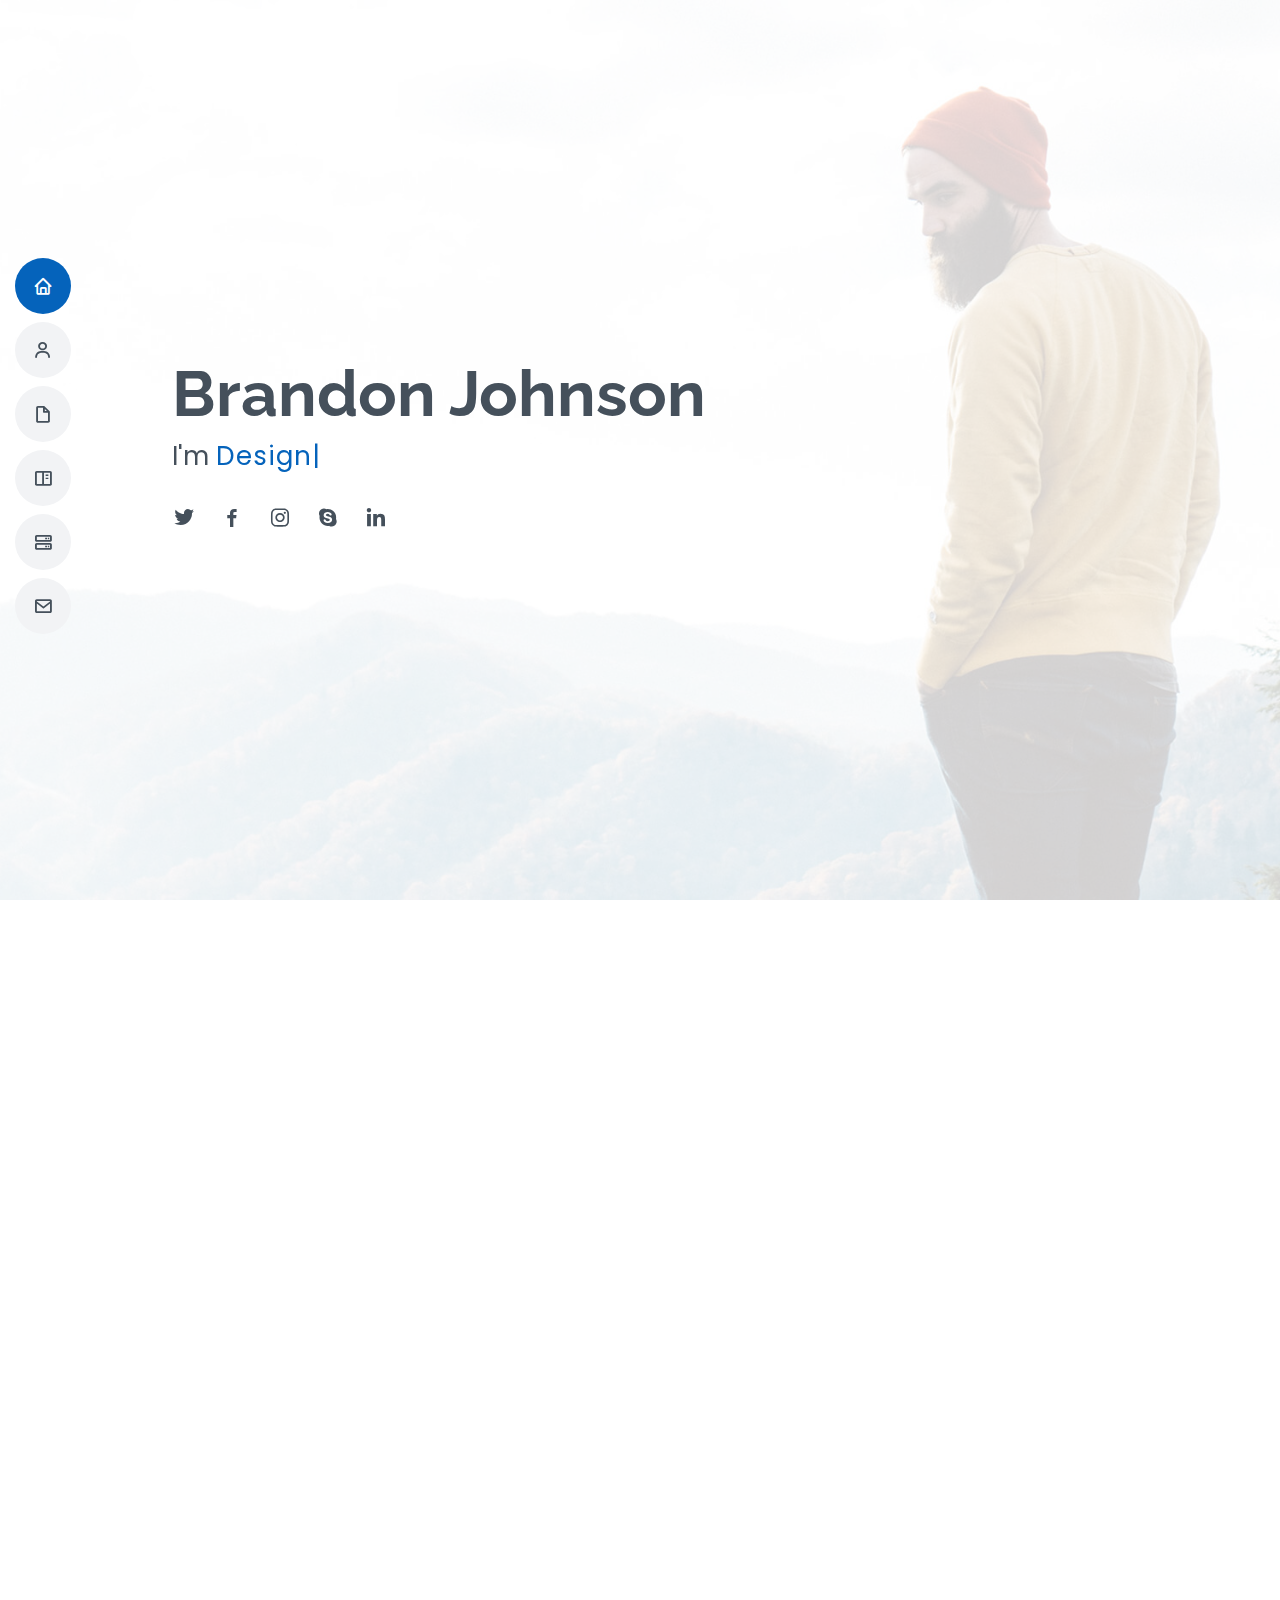
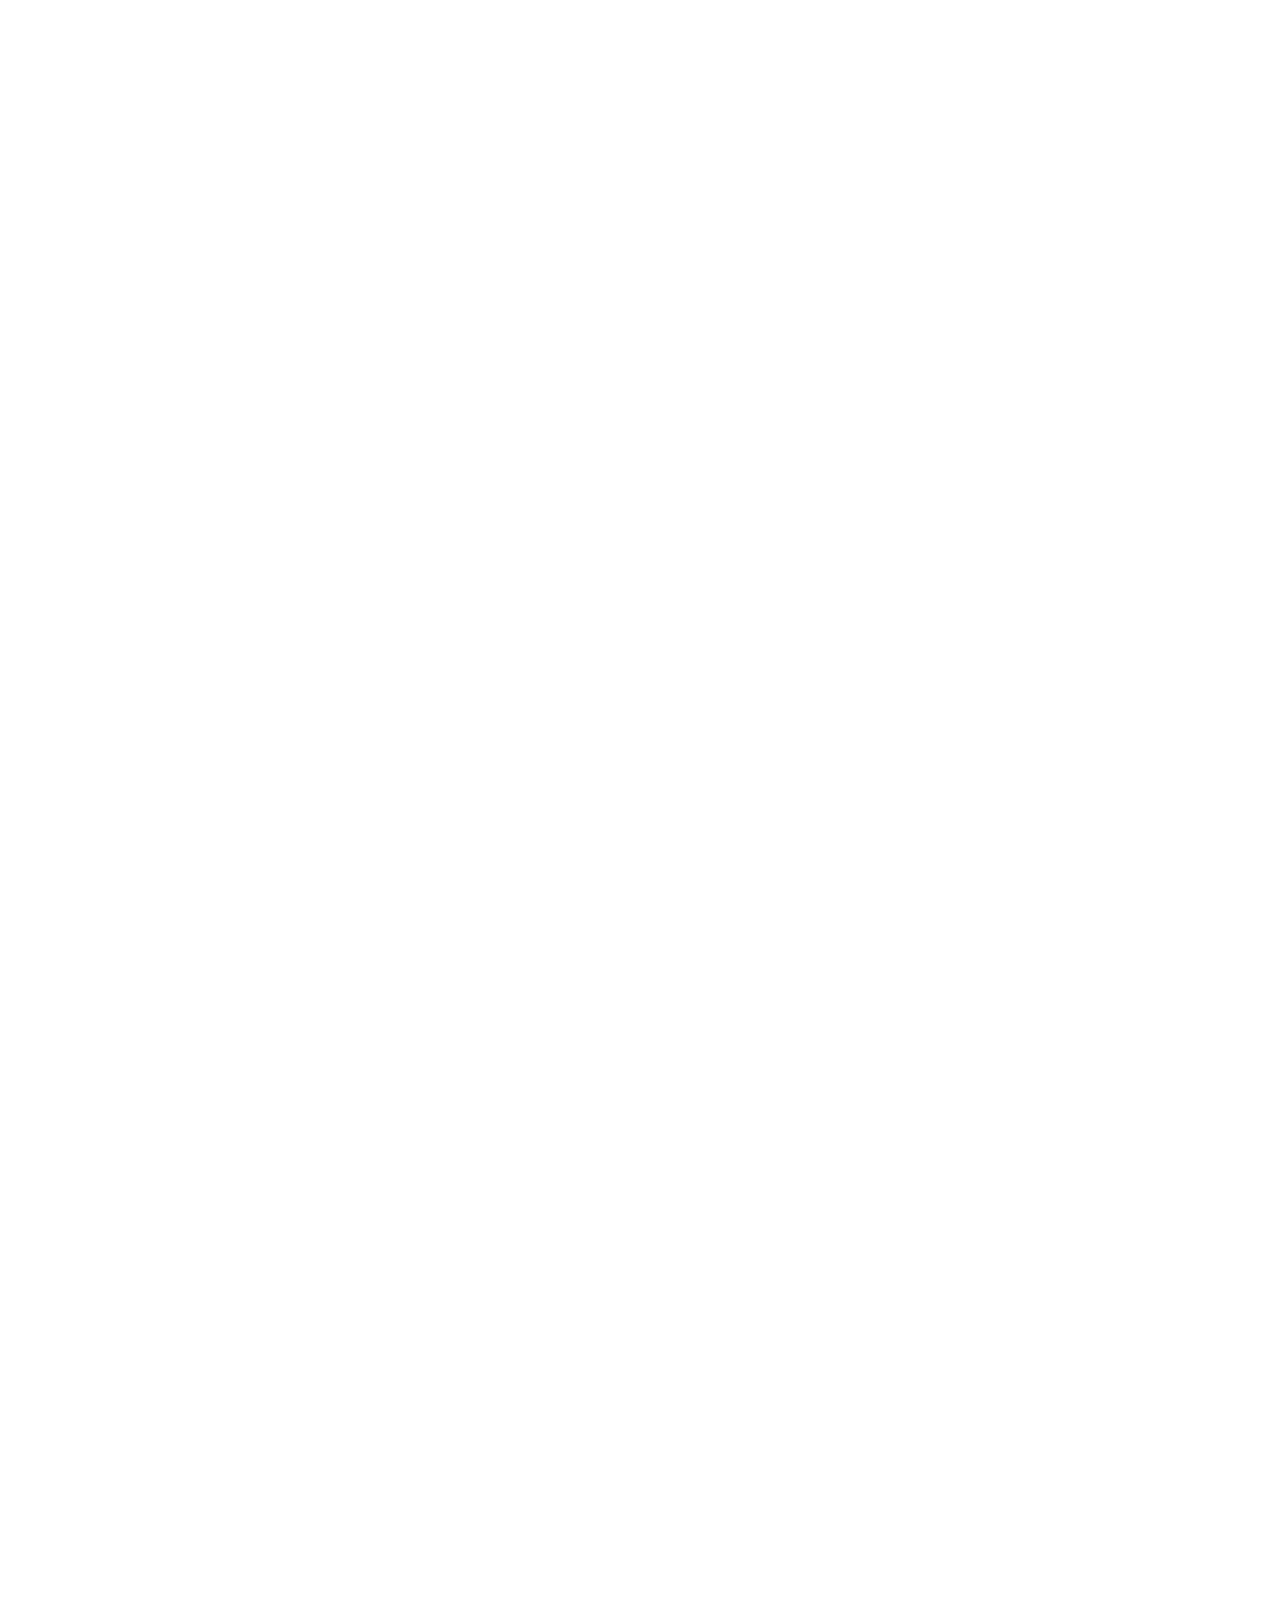
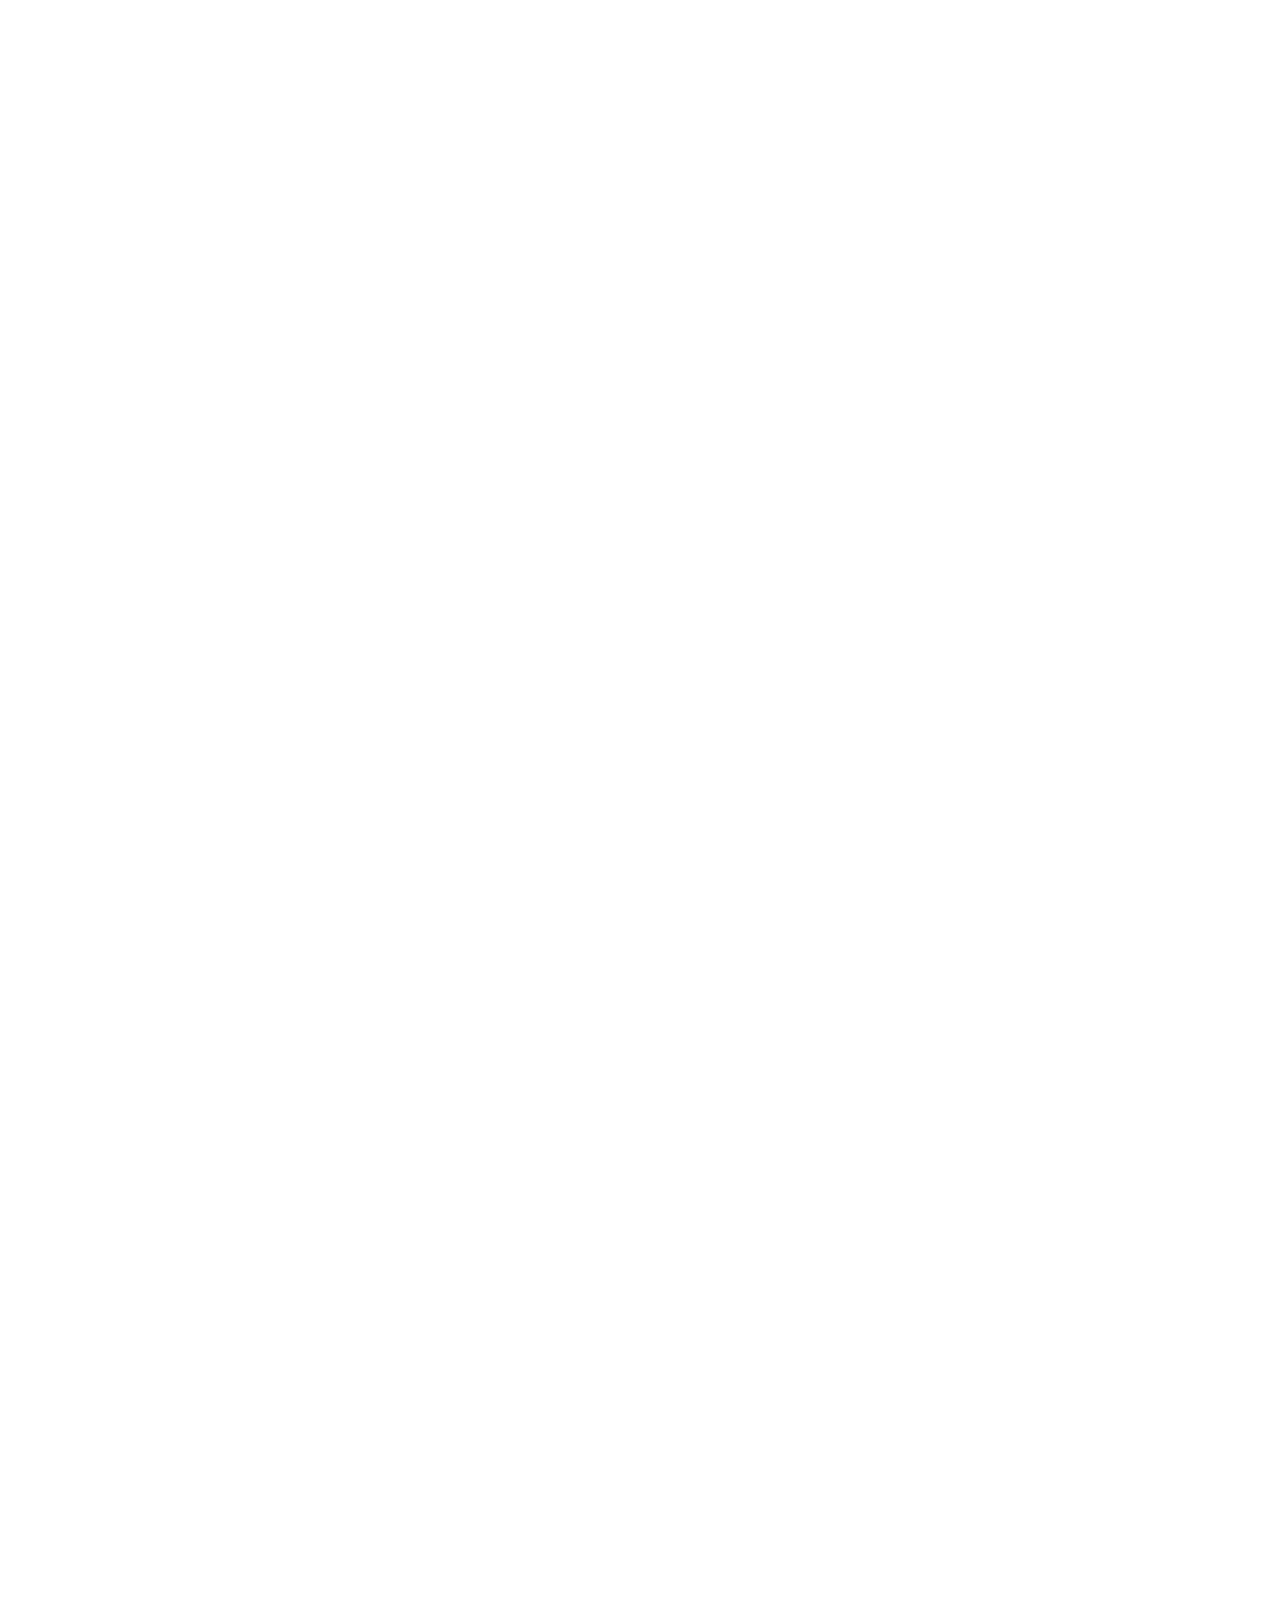
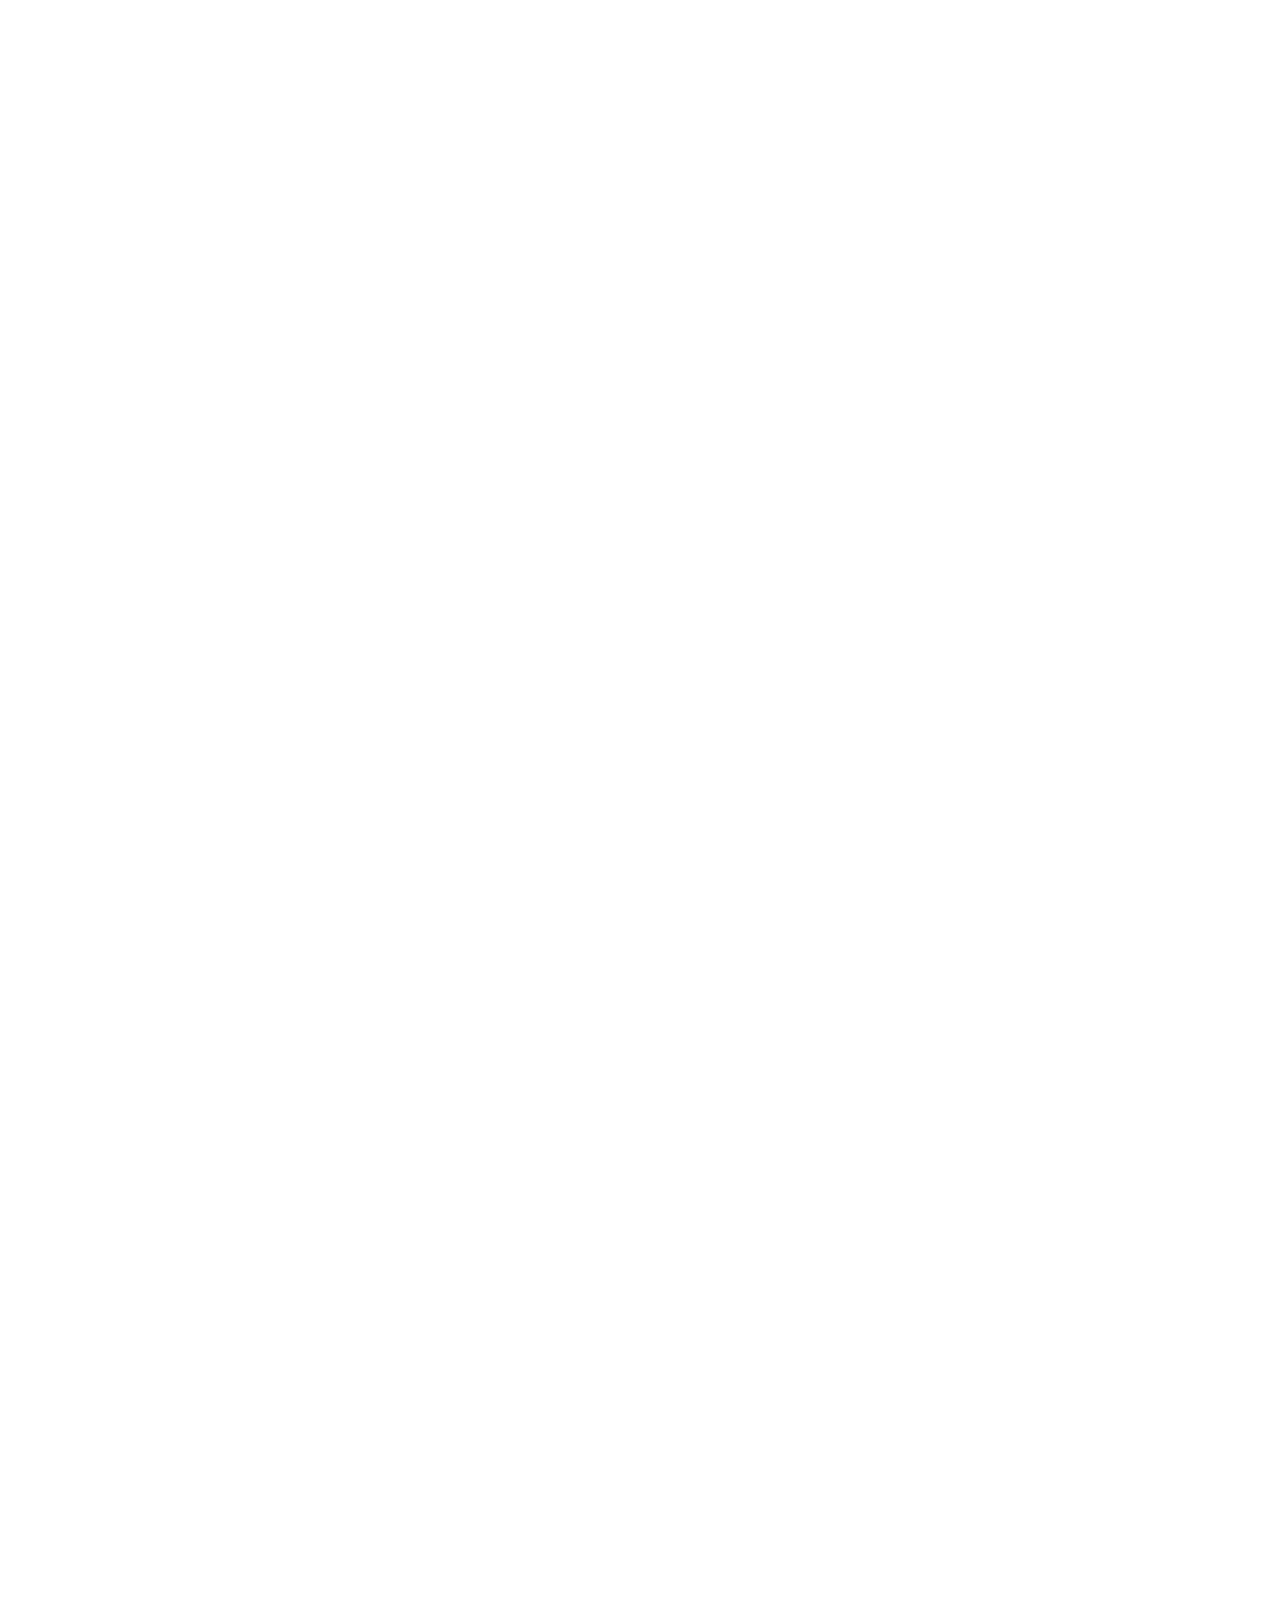
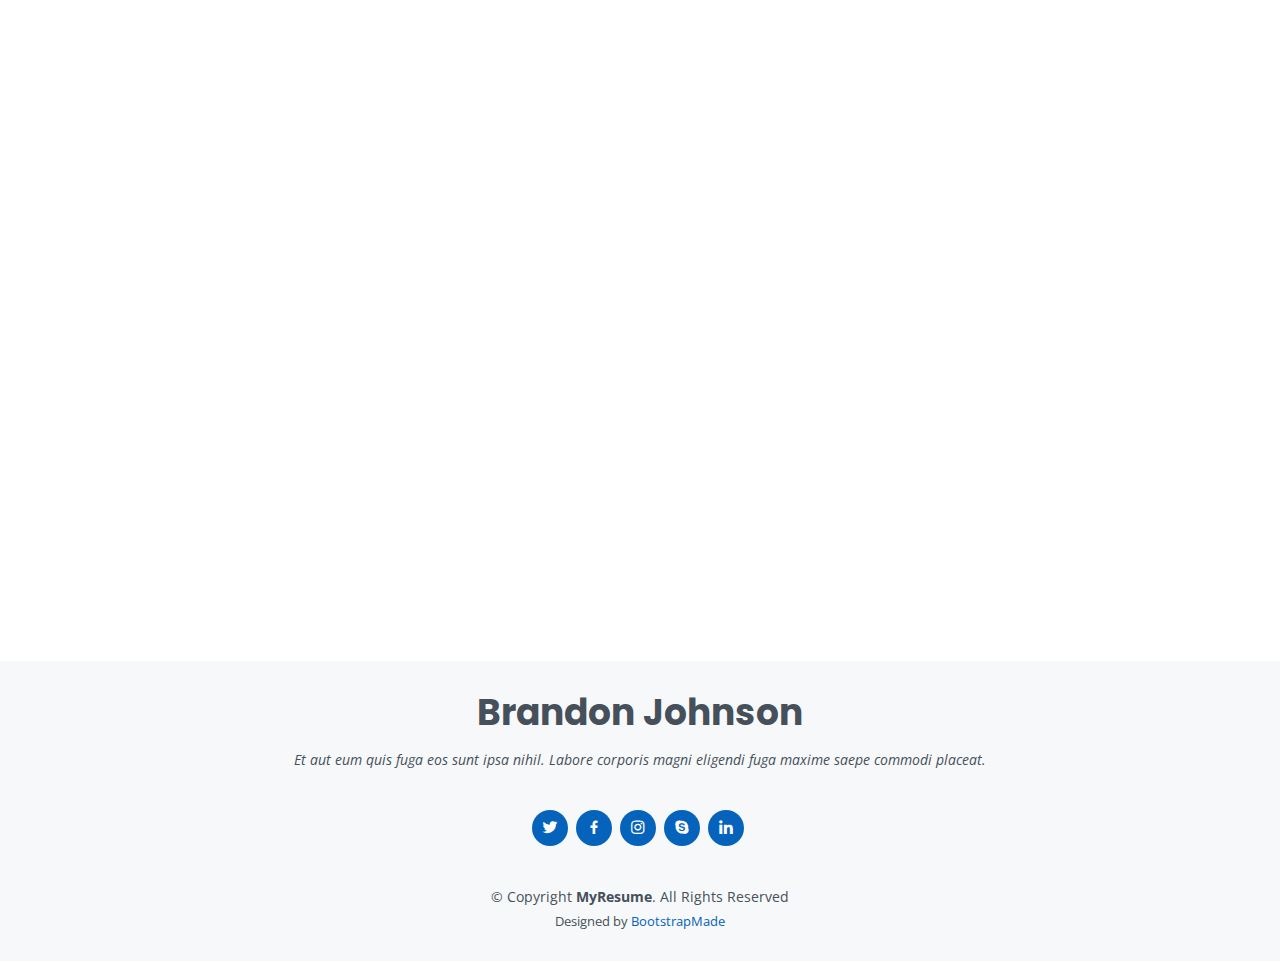
==== index.html @ 9c8c47b3 "plantilla de cotesma" ====
<!DOCTYPE html>
<html lang="en">

<head>
  <meta charset="utf-8">
  <meta content="width=device-width, initial-scale=1.0" name="viewport">

  <title>MyResume Bootstrap Template - Index</title>
  <meta content="" name="description">
  <meta content="" name="keywords">

  <!-- Favicons -->
  <link href="assets/img/favicon.png" rel="icon">
  <link href="assets/img/apple-touch-icon.png" rel="apple-touch-icon">

  <!-- Google Fonts -->
  <link href="https://fonts.googleapis.com/css?family=Open+Sans:300,300i,400,400i,600,600i,700,700i|Raleway:300,300i,400,400i,500,500i,600,600i,700,700i|Poppins:300,300i,400,400i,500,500i,600,600i,700,700i" rel="stylesheet">

  <!-- Vendor CSS Files -->
  <link href="assets/vendor/aos/aos.css" rel="stylesheet">
  <link href="assets/vendor/bootstrap/css/bootstrap.min.css" rel="stylesheet">
  <link href="assets/vendor/bootstrap-icons/bootstrap-icons.css" rel="stylesheet">
  <link href="assets/vendor/boxicons/css/boxicons.min.css" rel="stylesheet">
  <link href="assets/vendor/glightbox/css/glightbox.min.css" rel="stylesheet">
  <link href="assets/vendor/swiper/swiper-bundle.min.css" rel="stylesheet">

  <!-- Template Main CSS File -->
  <link href="assets/css/style.css" rel="stylesheet">

  <!-- =======================================================
  * Template Name: MyResume
  * Updated: Jan 09 2024 with Bootstrap v5.3.2
  * Template URL: https://bootstrapmade.com/free-html-bootstrap-template-my-resume/
  * Author: BootstrapMade.com
  * License: https://bootstrapmade.com/license/
  ======================================================== -->
</head>

<body>

  <!-- ======= Mobile nav toggle button ======= -->
  <!-- <button type="button" class="mobile-nav-toggle d-xl-none"><i class="bi bi-list mobile-nav-toggle"></i></button> -->
  <i class="bi bi-list mobile-nav-toggle d-lg-none"></i>
  <!-- ======= Header ======= -->
  <header id="header" class="d-flex flex-column justify-content-center">

    <nav id="navbar" class="navbar nav-menu">
      <ul>
        <li><a href="#hero" class="nav-link scrollto active"><i class="bx bx-home"></i> <span>Home</span></a></li>
        <li><a href="#about" class="nav-link scrollto"><i class="bx bx-user"></i> <span>About</span></a></li>
        <li><a href="#resume" class="nav-link scrollto"><i class="bx bx-file-blank"></i> <span>Resume</span></a></li>
        <li><a href="#portfolio" class="nav-link scrollto"><i class="bx bx-book-content"></i> <span>Portfolio</span></a></li>
        <li><a href="#services" class="nav-link scrollto"><i class="bx bx-server"></i> <span>Services</span></a></li>
        <li><a href="#contact" class="nav-link scrollto"><i class="bx bx-envelope"></i> <span>Contact</span></a></li>
      </ul>
    </nav><!-- .nav-menu -->

  </header><!-- End Header -->

  <!-- ======= Hero Section ======= -->
  <section id="hero" class="d-flex flex-column justify-content-center">
    <div class="container" data-aos="zoom-in" data-aos-delay="100">
      <h1>Brandon Johnson</h1>
      <p>I'm <span class="typed" data-typed-items="Designer, Developer, Freelancer, Photographer"></span></p>
      <div class="social-links">
        <a href="#" class="twitter"><i class="bx bxl-twitter"></i></a>
        <a href="#" class="facebook"><i class="bx bxl-facebook"></i></a>
        <a href="#" class="instagram"><i class="bx bxl-instagram"></i></a>
        <a href="#" class="google-plus"><i class="bx bxl-skype"></i></a>
        <a href="#" class="linkedin"><i class="bx bxl-linkedin"></i></a>
      </div>
    </div>
  </section><!-- End Hero -->

  <main id="main">

    <!-- ======= About Section ======= -->
    <section id="about" class="about">
      <div class="container" data-aos="fade-up">

        <div class="section-title">
          <h2>About</h2>
          <p>Magnam dolores commodi suscipit. Necessitatibus eius consequatur ex aliquid fuga eum quidem. Sit sint consectetur velit. Quisquam quos quisquam cupiditate. Et nemo qui impedit suscipit alias ea. Quia fugiat sit in iste officiis commodi quidem hic quas.</p>
        </div>

        <div class="row">
          <div class="col-lg-4">
            <img src="assets/img/profile-img.jpg" class="img-fluid" alt="">
          </div>
          <div class="col-lg-8 pt-4 pt-lg-0 content">
            <h3>UI/UX Designer &amp; Web Developer.</h3>
            <p class="fst-italic">
              Lorem ipsum dolor sit amet, consectetur adipiscing elit, sed do eiusmod tempor incididunt ut labore et dolore
              magna aliqua.
            </p>
            <div class="row">
              <div class="col-lg-6">
                <ul>
                  <li><i class="bi bi-chevron-right"></i> <strong>Birthday:</strong> <span>1 May 1995</span></li>
                  <li><i class="bi bi-chevron-right"></i> <strong>Website:</strong> <span>www.example.com</span></li>
                  <li><i class="bi bi-chevron-right"></i> <strong>Phone:</strong> <span>+123 456 7890</span></li>
                  <li><i class="bi bi-chevron-right"></i> <strong>City:</strong> <span>New York, USA</span></li>
                </ul>
              </div>
              <div class="col-lg-6">
                <ul>
                  <li><i class="bi bi-chevron-right"></i> <strong>Age:</strong> <span>30</span></li>
                  <li><i class="bi bi-chevron-right"></i> <strong>Degree:</strong> <span>Master</span></li>
                  <li><i class="bi bi-chevron-right"></i> <strong>PhEmailone:</strong> <span>email@example.com</span></li>
                  <li><i class="bi bi-chevron-right"></i> <strong>Freelance:</strong> <span>Available</span></li>
                </ul>
              </div>
            </div>
            <p>
              Officiis eligendi itaque labore et dolorum mollitia officiis optio vero. Quisquam sunt adipisci omnis et ut. Nulla accusantium dolor incidunt officia tempore. Et eius omnis.
              Cupiditate ut dicta maxime officiis quidem quia. Sed et consectetur qui quia repellendus itaque neque. Aliquid amet quidem ut quaerat cupiditate. Ab et eum qui repellendus omnis culpa magni laudantium dolores.
            </p>
          </div>
        </div>

      </div>
    </section><!-- End About Section -->

    <!-- ======= Facts Section ======= -->
    <section id="facts" class="facts">
      <div class="container" data-aos="fade-up">

        <div class="section-title">
          <h2>Facts</h2>
          <p>Magnam dolores commodi suscipit. Necessitatibus eius consequatur ex aliquid fuga eum quidem. Sit sint consectetur velit. Quisquam quos quisquam cupiditate. Et nemo qui impedit suscipit alias ea. Quia fugiat sit in iste officiis commodi quidem hic quas.</p>
        </div>

        <div class="row">

          <div class="col-lg-3 col-md-6">
            <div class="count-box">
              <i class="bi bi-emoji-smile"></i>
              <span data-purecounter-start="0" data-purecounter-end="232" data-purecounter-duration="1" class="purecounter"></span>
              <p>Happy Clients</p>
            </div>
          </div>

          <div class="col-lg-3 col-md-6 mt-5 mt-md-0">
            <div class="count-box">
              <i class="bi bi-journal-richtext"></i>
              <span data-purecounter-start="0" data-purecounter-end="521" data-purecounter-duration="1" class="purecounter"></span>
              <p>Projects</p>
            </div>
          </div>

          <div class="col-lg-3 col-md-6 mt-5 mt-lg-0">
            <div class="count-box">
              <i class="bi bi-headset"></i>
              <span data-purecounter-start="0" data-purecounter-end="1463" data-purecounter-duration="1" class="purecounter"></span>
              <p>Hours Of Support</p>
            </div>
          </div>

          <div class="col-lg-3 col-md-6 mt-5 mt-lg-0">
            <div class="count-box">
              <i class="bi bi-award"></i>
              <span data-purecounter-start="0" data-purecounter-end="25" data-purecounter-duration="1" class="purecounter"></span>
              <p>Awards</p>
            </div>
          </div>

        </div>

      </div>
    </section><!-- End Facts Section -->

    <!-- ======= Skills Section ======= -->
    <section id="skills" class="skills section-bg">
      <div class="container" data-aos="fade-up">

        <div class="section-title">
          <h2>Skills</h2>
          <p>Magnam dolores commodi suscipit. Necessitatibus eius consequatur ex aliquid fuga eum quidem. Sit sint consectetur velit. Quisquam quos quisquam cupiditate. Et nemo qui impedit suscipit alias ea. Quia fugiat sit in iste officiis commodi quidem hic quas.</p>
        </div>

        <div class="row skills-content">

          <div class="col-lg-6">

            <div class="progress">
              <span class="skill">HTML <i class="val">100%</i></span>
              <div class="progress-bar-wrap">
                <div class="progress-bar" role="progressbar" aria-valuenow="100" aria-valuemin="0" aria-valuemax="100"></div>
              </div>
            </div>

            <div class="progress">
              <span class="skill">CSS <i class="val">90%</i></span>
              <div class="progress-bar-wrap">
                <div class="progress-bar" role="progressbar" aria-valuenow="90" aria-valuemin="0" aria-valuemax="100"></div>
              </div>
            </div>

            <div class="progress">
              <span class="skill">JavaScript <i class="val">75%</i></span>
              <div class="progress-bar-wrap">
                <div class="progress-bar" role="progressbar" aria-valuenow="75" aria-valuemin="0" aria-valuemax="100"></div>
              </div>
            </div>

          </div>

          <div class="col-lg-6">

            <div class="progress">
              <span class="skill">PHP <i class="val">80%</i></span>
              <div class="progress-bar-wrap">
                <div class="progress-bar" role="progressbar" aria-valuenow="80" aria-valuemin="0" aria-valuemax="100"></div>
              </div>
            </div>

            <div class="progress">
              <span class="skill">WordPress/CMS <i class="val">90%</i></span>
              <div class="progress-bar-wrap">
                <div class="progress-bar" role="progressbar" aria-valuenow="90" aria-valuemin="0" aria-valuemax="100"></div>
              </div>
            </div>

            <div class="progress">
              <span class="skill">Photoshop <i class="val">55%</i></span>
              <div class="progress-bar-wrap">
                <div class="progress-bar" role="progressbar" aria-valuenow="55" aria-valuemin="0" aria-valuemax="100"></div>
              </div>
            </div>

          </div>

        </div>

      </div>
    </section><!-- End Skills Section -->

    <!-- ======= Resume Section ======= -->
    <section id="resume" class="resume">
      <div class="container" data-aos="fade-up">

        <div class="section-title">
          <h2>Resume</h2>
          <p>Magnam dolores commodi suscipit. Necessitatibus eius consequatur ex aliquid fuga eum quidem. Sit sint consectetur velit. Quisquam quos quisquam cupiditate. Et nemo qui impedit suscipit alias ea. Quia fugiat sit in iste officiis commodi quidem hic quas.</p>
        </div>

        <div class="row">
          <div class="col-lg-6">
            <h3 class="resume-title">Sumary</h3>
            <div class="resume-item pb-0">
              <h4>Brandon Johnson</h4>
              <p><em>Innovative and deadline-driven Graphic Designer with 3+ years of experience designing and developing user-centered digital/print marketing material from initial concept to final, polished deliverable.</em></p>
              <ul>
                <li>Portland par 127,Orlando, FL</li>
                <li>(123) 456-7891</li>
                <li>alice.barkley@example.com</li>
              </ul>
            </div>

            <h3 class="resume-title">Education</h3>
            <div class="resume-item">
              <h4>Master of Fine Arts &amp; Graphic Design</h4>
              <h5>2015 - 2016</h5>
              <p><em>Rochester Institute of Technology, Rochester, NY</em></p>
              <p>Qui deserunt veniam. Et sed aliquam labore tempore sed quisquam iusto autem sit. Ea vero voluptatum qui ut dignissimos deleniti nerada porti sand markend</p>
            </div>
            <div class="resume-item">
              <h4>Bachelor of Fine Arts &amp; Graphic Design</h4>
              <h5>2010 - 2014</h5>
              <p><em>Rochester Institute of Technology, Rochester, NY</em></p>
              <p>Quia nobis sequi est occaecati aut. Repudiandae et iusto quae reiciendis et quis Eius vel ratione eius unde vitae rerum voluptates asperiores voluptatem Earum molestiae consequatur neque etlon sader mart dila</p>
            </div>
          </div>
          <div class="col-lg-6">
            <h3 class="resume-title">Professional Experience</h3>
            <div class="resume-item">
              <h4>Senior graphic design specialist</h4>
              <h5>2019 - Present</h5>
              <p><em>Experion, New York, NY </em></p>
              <ul>
                <li>Lead in the design, development, and implementation of the graphic, layout, and production communication materials</li>
                <li>Delegate tasks to the 7 members of the design team and provide counsel on all aspects of the project. </li>
                <li>Supervise the assessment of all graphic materials in order to ensure quality and accuracy of the design</li>
                <li>Oversee the efficient use of production project budgets ranging from $2,000 - $25,000</li>
              </ul>
            </div>
            <div class="resume-item">
              <h4>Graphic design specialist</h4>
              <h5>2017 - 2018</h5>
              <p><em>Stepping Stone Advertising, New York, NY</em></p>
              <ul>
                <li>Developed numerous marketing programs (logos, brochures,infographics, presentations, and advertisements).</li>
                <li>Managed up to 5 projects or tasks at a given time while under pressure</li>
                <li>Recommended and consulted with clients on the most appropriate graphic design</li>
                <li>Created 4+ design presentations and proposals a month for clients and account managers</li>
              </ul>
            </div>
          </div>
        </div>

      </div>
    </section><!-- End Resume Section -->

    <!-- ======= Portfolio Section ======= -->
    <section id="portfolio" class="portfolio section-bg">
      <div class="container" data-aos="fade-up">

        <div class="section-title">
          <h2>Portfolio</h2>
          <p>Magnam dolores commodi suscipit. Necessitatibus eius consequatur ex aliquid fuga eum quidem. Sit sint consectetur velit. Quisquam quos quisquam cupiditate. Et nemo qui impedit suscipit alias ea. Quia fugiat sit in iste officiis commodi quidem hic quas.</p>
        </div>

        <div class="row">
          <div class="col-lg-12 d-flex justify-content-center" data-aos="fade-up" data-aos-delay="100">
            <ul id="portfolio-flters">
              <li data-filter="*" class="filter-active">All</li>
              <li data-filter=".filter-app">App</li>
              <li data-filter=".filter-card">Card</li>
              <li data-filter=".filter-web">Web</li>
            </ul>
          </div>
        </div>

        <div class="row portfolio-container" data-aos="fade-up" data-aos-delay="200">

          <div class="col-lg-4 col-md-6 portfolio-item filter-app">
            <div class="portfolio-wrap">
              <img src="assets/img/portfolio/portfolio-1.jpg" class="img-fluid" alt="">
              <div class="portfolio-info">
                <h4>App 1</h4>
                <p>App</p>
                <div class="portfolio-links">
                  <a href="assets/img/portfolio/portfolio-1.jpg" data-gallery="portfolioGallery" class="portfolio-lightbox" title="App 1"><i class="bx bx-plus"></i></a>
                  <a href="portfolio-details.html" class="portfolio-details-lightbox" data-glightbox="type: external" title="Portfolio Details"><i class="bx bx-link"></i></a>
                </div>
              </div>
            </div>
          </div>

          <div class="col-lg-4 col-md-6 portfolio-item filter-web">
            <div class="portfolio-wrap">
              <img src="assets/img/portfolio/portfolio-2.jpg" class="img-fluid" alt="">
              <div class="portfolio-info">
                <h4>Web 3</h4>
                <p>Web</p>
                <div class="portfolio-links">
                  <a href="assets/img/portfolio/portfolio-2.jpg" data-gallery="portfolioGallery" class="portfolio-lightbox" title="Web 3"><i class="bx bx-plus"></i></a>
                  <a href="portfolio-details.html" class="portfolio-details-lightbox" data-glightbox="type: external" title="Portfolio Details"><i class="bx bx-link"></i></a>
                </div>
              </div>
            </div>
          </div>

          <div class="col-lg-4 col-md-6 portfolio-item filter-app">
            <div class="portfolio-wrap">
              <img src="assets/img/portfolio/portfolio-3.jpg" class="img-fluid" alt="">
              <div class="portfolio-info">
                <h4>App 2</h4>
                <p>App</p>
                <div class="portfolio-links">
                  <a href="assets/img/portfolio/portfolio-3.jpg" data-gallery="portfolioGallery" class="portfolio-lightbox" title="App 2"><i class="bx bx-plus"></i></a>
                  <a href="portfolio-details.html" class="portfolio-details-lightbox" data-glightbox="type: external" title="Portfolio Details"><i class="bx bx-link"></i></a>
                </div>
              </div>
            </div>
          </div>

          <div class="col-lg-4 col-md-6 portfolio-item filter-card">
            <div class="portfolio-wrap">
              <img src="assets/img/portfolio/portfolio-4.jpg" class="img-fluid" alt="">
              <div class="portfolio-info">
                <h4>Card 2</h4>
                <p>Card</p>
                <div class="portfolio-links">
                  <a href="assets/img/portfolio/portfolio-4.jpg" data-gallery="portfolioGallery" class="portfolio-lightbox" title="Card 2"><i class="bx bx-plus"></i></a>
                  <a href="portfolio-details.html" class="portfolio-details-lightbox" data-glightbox="type: external" title="Portfolio Details"><i class="bx bx-link"></i></a>
                </div>
              </div>
            </div>
          </div>

          <div class="col-lg-4 col-md-6 portfolio-item filter-web">
            <div class="portfolio-wrap">
              <img src="assets/img/portfolio/portfolio-5.jpg" class="img-fluid" alt="">
              <div class="portfolio-info">
                <h4>Web 2</h4>
                <p>Web</p>
                <div class="portfolio-links">
                  <a href="assets/img/portfolio/portfolio-5.jpg" data-gallery="portfolioGallery" class="portfolio-lightbox" title="Web 2"><i class="bx bx-plus"></i></a>
                  <a href="portfolio-details.html" class="portfolio-details-lightbox" data-glightbox="type: external" title="Portfolio Details"><i class="bx bx-link"></i></a>
                </div>
              </div>
            </div>
          </div>

          <div class="col-lg-4 col-md-6 portfolio-item filter-app">
            <div class="portfolio-wrap">
              <img src="assets/img/portfolio/portfolio-6.jpg" class="img-fluid" alt="">
              <div class="portfolio-info">
                <h4>App 3</h4>
                <p>App</p>
                <div class="portfolio-links">
                  <a href="assets/img/portfolio/portfolio-6.jpg" data-gallery="portfolioGallery" class="portfolio-lightbox" title="App 3"><i class="bx bx-plus"></i></a>
                  <a href="portfolio-details.html" class="portfolio-details-lightbox" data-glightbox="type: external" title="Portfolio Details"><i class="bx bx-link"></i></a>
                </div>
              </div>
            </div>
          </div>

          <div class="col-lg-4 col-md-6 portfolio-item filter-card">
            <div class="portfolio-wrap">
              <img src="assets/img/portfolio/portfolio-7.jpg" class="img-fluid" alt="">
              <div class="portfolio-info">
                <h4>Card 1</h4>
                <p>Card</p>
                <div class="portfolio-links">
                  <a href="assets/img/portfolio/portfolio-7.jpg" data-gallery="portfolioGallery" class="portfolio-lightbox" title="Card 1"><i class="bx bx-plus"></i></a>
                  <a href="portfolio-details.html" class="portfolio-details-lightbox" data-glightbox="type: external" title="Portfolio Details"><i class="bx bx-link"></i></a>
                </div>
              </div>
            </div>
          </div>

          <div class="col-lg-4 col-md-6 portfolio-item filter-card">
            <div class="portfolio-wrap">
              <img src="assets/img/portfolio/portfolio-8.jpg" class="img-fluid" alt="">
              <div class="portfolio-info">
                <h4>Card 3</h4>
                <p>Card</p>
                <div class="portfolio-links">
                  <a href="assets/img/portfolio/portfolio-8.jpg" data-gallery="portfolioGallery" class="portfolio-lightbox" title="Card 3"><i class="bx bx-plus"></i></a>
                  <a href="portfolio-details.html" class="portfolio-details-lightbox" data-glightbox="type: external" title="Portfolio Details"><i class="bx bx-link"></i></a>
                </div>
              </div>
            </div>
          </div>

          <div class="col-lg-4 col-md-6 portfolio-item filter-web">
            <div class="portfolio-wrap">
              <img src="assets/img/portfolio/portfolio-9.jpg" class="img-fluid" alt="">
              <div class="portfolio-info">
                <h4>Web 3</h4>
                <p>Web</p>
                <div class="portfolio-links">
                  <a href="assets/img/portfolio/portfolio-9.jpg" data-gallery="portfolioGallery" class="portfolio-lightbox" title="Web 3"><i class="bx bx-plus"></i></a>
                  <a href="portfolio-details.html" class="portfolio-details-lightbox" data-glightbox="type: external" title="Portfolio Details"><i class="bx bx-link"></i></a>
                </div>
              </div>
            </div>
          </div>

        </div>

      </div>
    </section><!-- End Portfolio Section -->

    <!-- ======= Services Section ======= -->
    <section id="services" class="services">
      <div class="container" data-aos="fade-up">

        <div class="section-title">
          <h2>Services</h2>
          <p>Magnam dolores commodi suscipit. Necessitatibus eius consequatur ex aliquid fuga eum quidem. Sit sint consectetur velit. Quisquam quos quisquam cupiditate. Et nemo qui impedit suscipit alias ea. Quia fugiat sit in iste officiis commodi quidem hic quas.</p>
        </div>

        <div class="row">

          <div class="col-lg-4 col-md-6 d-flex align-items-stretch" data-aos="zoom-in" data-aos-delay="100">
            <div class="icon-box iconbox-blue">
              <div class="icon">
                <svg width="100" height="100" viewBox="0 0 600 600" xmlns="http://www.w3.org/2000/svg">
                  <path stroke="none" stroke-width="0" fill="#f5f5f5" d="M300,521.0016835830174C376.1290562159157,517.8887921683347,466.0731472004068,529.7835943286574,510.70327084640275,468.03025145048787C554.3714126377745,407.6079735673963,508.03601936045806,328.9844924480964,491.2728898941984,256.3432110539036C474.5976632858925,184.082847569629,479.9380746630129,96.60480741107993,416.23090153303,58.64404602377083C348.86323505073057,18.502131276798302,261.93793281208167,40.57373210992963,193.5410806939664,78.93577620505333C130.42746243093433,114.334589627462,98.30271207620316,179.96522072025542,76.75703585869454,249.04625023123273C51.97151888228291,328.5150500222984,13.704378332031375,421.85034740162234,66.52175969318436,486.19268352777647C119.04800174914682,550.1803526380478,217.28368757567262,524.383925680826,300,521.0016835830174"></path>
                </svg>
                <i class="bx bxl-dribbble"></i>
              </div>
              <h4><a href="">Lorem Ipsum</a></h4>
              <p>Voluptatum deleniti atque corrupti quos dolores et quas molestias excepturi</p>
            </div>
          </div>

          <div class="col-lg-4 col-md-6 d-flex align-items-stretch mt-4 mt-md-0" data-aos="zoom-in" data-aos-delay="200">
            <div class="icon-box iconbox-orange ">
              <div class="icon">
                <svg width="100" height="100" viewBox="0 0 600 600" xmlns="http://www.w3.org/2000/svg">
                  <path stroke="none" stroke-width="0" fill="#f5f5f5" d="M300,582.0697525312426C382.5290701553225,586.8405444964366,449.9789794690241,525.3245884688669,502.5850820975895,461.55621195738473C556.606425686781,396.0723002908107,615.8543463187945,314.28637112970534,586.6730223649479,234.56875336149918C558.9533121215079,158.8439757836574,454.9685369536778,164.00468322053177,381.49747125262974,130.76875717737553C312.15926192815925,99.40240125094834,248.97055460311594,18.661163978235184,179.8680185752513,50.54337015887873C110.5421016452524,82.52863877960104,119.82277516462835,180.83849132639028,109.12597500060166,256.43424936330496C100.08760227029461,320.3096726198365,92.17705696193138,384.0621239912766,124.79988738764834,439.7174275375508C164.83382741302287,508.01625554203684,220.96474134820875,577.5009287672846,300,582.0697525312426"></path>
                </svg>
                <i class="bx bx-file"></i>
              </div>
              <h4><a href="">Sed Perspiciatis</a></h4>
              <p>Duis aute irure dolor in reprehenderit in voluptate velit esse cillum dolore</p>
            </div>
          </div>

          <div class="col-lg-4 col-md-6 d-flex align-items-stretch mt-4 mt-lg-0" data-aos="zoom-in" data-aos-delay="300">
            <div class="icon-box iconbox-pink">
              <div class="icon">
                <svg width="100" height="100" viewBox="0 0 600 600" xmlns="http://www.w3.org/2000/svg">
                  <path stroke="none" stroke-width="0" fill="#f5f5f5" d="M300,541.5067337569781C382.14930387511276,545.0595476570109,479.8736841581634,548.3450877840088,526.4010558755058,480.5488172755941C571.5218469581645,414.80211281144784,517.5187510058486,332.0715597781072,496.52539010469104,255.14436215662573C477.37192572678356,184.95920475031193,473.57363656557914,105.61284051026155,413.0603344069578,65.22779650032875C343.27470386102294,18.654635553484475,251.2091493199835,5.337323636656869,175.0934190732945,40.62881213300186C97.87086631185822,76.43348514350839,51.98124368387456,156.15599469081315,36.44837278890362,239.84606092416172C21.716077023791087,319.22268207091537,43.775223500013084,401.1760424656574,96.891909868211,461.97329694683043C147.22146801428983,519.5804099606455,223.5754009179313,538.201503339737,300,541.5067337569781"></path>
                </svg>
                <i class="bx bx-tachometer"></i>
              </div>
              <h4><a href="">Magni Dolores</a></h4>
              <p>Excepteur sint occaecat cupidatat non proident, sunt in culpa qui officia</p>
            </div>
          </div>

          <div class="col-lg-4 col-md-6 d-flex align-items-stretch mt-4" data-aos="zoom-in" data-aos-delay="100">
            <div class="icon-box iconbox-yellow">
              <div class="icon">
                <svg width="100" height="100" viewBox="0 0 600 600" xmlns="http://www.w3.org/2000/svg">
                  <path stroke="none" stroke-width="0" fill="#f5f5f5" d="M300,503.46388370962813C374.79870501325706,506.71871716319447,464.8034551963731,527.1746412648533,510.4981551193396,467.86667711651364C555.9287308511215,408.9015244558933,512.6030010748507,327.5744911775523,490.211057578863,256.5855673507754C471.097692560561,195.9906835881958,447.69079081568157,138.11976852964426,395.19560036434837,102.3242989838813C329.3053358748298,57.3949838291264,248.02791733380457,8.279543830951368,175.87071277845988,42.242879143198664C103.41431057327972,76.34704239035025,93.79494320519305,170.9812938413882,81.28167332365135,250.07896920659033C70.17666984294237,320.27484674793965,64.84698225790005,396.69656628748305,111.28512138212992,450.4950937839243C156.20124167950087,502.5303643271138,231.32542653798444,500.4755392045468,300,503.46388370962813"></path>
                </svg>
                <i class="bx bx-layer"></i>
              </div>
              <h4><a href="">Nemo Enim</a></h4>
              <p>At vero eos et accusamus et iusto odio dignissimos ducimus qui blanditiis</p>
            </div>
          </div>

          <div class="col-lg-4 col-md-6 d-flex align-items-stretch mt-4" data-aos="zoom-in" data-aos-delay="200">
            <div class="icon-box iconbox-red">
              <div class="icon">
                <svg width="100" height="100" viewBox="0 0 600 600" xmlns="http://www.w3.org/2000/svg">
                  <path stroke="none" stroke-width="0" fill="#f5f5f5" d="M300,532.3542879108572C369.38199826031484,532.3153073249985,429.10787420159085,491.63046689027357,474.5244479745417,439.17860296908856C522.8885846962883,383.3225815378663,569.1668002868075,314.3205725914397,550.7432151929288,242.7694973846089C532.6665558377875,172.5657663291529,456.2379748765914,142.6223662098291,390.3689995646985,112.34683881706744C326.66090330228417,83.06452184765237,258.84405631176094,53.51806209861945,193.32584062364296,78.48882559362697C121.61183558270385,105.82097193414197,62.805066853699245,167.19869350419734,48.57481801355237,242.6138429142374C34.843463184063346,315.3850353017275,76.69343916112496,383.4422959591041,125.22947124332185,439.3748458443577C170.7312796277747,491.8107796887764,230.57421082200815,532.3932930995766,300,532.3542879108572"></path>
                </svg>
                <i class="bx bx-slideshow"></i>
              </div>
              <h4><a href="">Dele Cardo</a></h4>
              <p>Quis consequatur saepe eligendi voluptatem consequatur dolor consequuntur</p>
            </div>
          </div>

          <div class="col-lg-4 col-md-6 d-flex align-items-stretch mt-4" data-aos="zoom-in" data-aos-delay="300">
            <div class="icon-box iconbox-teal">
              <div class="icon">
                <svg width="100" height="100" viewBox="0 0 600 600" xmlns="http://www.w3.org/2000/svg">
                  <path stroke="none" stroke-width="0" fill="#f5f5f5" d="M300,566.797414625762C385.7384707136149,576.1784315230908,478.7894351017131,552.8928747891023,531.9192734346935,484.94944893311C584.6109503024035,417.5663521118492,582.489472248146,322.67544863468447,553.9536738515405,242.03673114598146C529.1557734026468,171.96086150256528,465.24506316201064,127.66468636344209,395.9583748389544,100.7403814666027C334.2173773831606,76.7482773500951,269.4350130405921,84.62216499799875,207.1952322260088,107.2889140133804C132.92018162631612,134.33871894543012,41.79353780512637,160.00259165414826,22.644507872594943,236.69541883565114C3.319112789854554,314.0945973066697,72.72355303640163,379.243833228382,124.04198916343866,440.3218312028393C172.9286146004772,498.5055451809895,224.45579914871206,558.5317968840102,300,566.797414625762"></path>
                </svg>
                <i class="bx bx-arch"></i>
              </div>
              <h4><a href="">Divera Don</a></h4>
              <p>Modi nostrum vel laborum. Porro fugit error sit minus sapiente sit aspernatur</p>
            </div>
          </div>

        </div>

      </div>
    </section><!-- End Services Section -->

    <!-- ======= Testimonials Section ======= -->
    <section id="testimonials" class="testimonials section-bg">
      <div class="container" data-aos="fade-up">

        <div class="section-title">
          <h2>Testimonials</h2>
        </div>

        <div class="testimonials-slider swiper" data-aos="fade-up" data-aos-delay="100">
          <div class="swiper-wrapper">

            <div class="swiper-slide">
              <div class="testimonial-item">
                <img src="assets/img/testimonials/testimonials-1.jpg" class="testimonial-img" alt="">
                <h3>Saul Goodman</h3>
                <h4>Ceo &amp; Founder</h4>
                <p>
                  <i class="bx bxs-quote-alt-left quote-icon-left"></i>
                  Proin iaculis purus consequat sem cure digni ssim donec porttitora entum suscipit rhoncus. Accusantium quam, ultricies eget id, aliquam eget nibh et. Maecen aliquam, risus at semper.
                  <i class="bx bxs-quote-alt-right quote-icon-right"></i>
                </p>
              </div>
            </div><!-- End testimonial item -->

            <div class="swiper-slide">
              <div class="testimonial-item">
                <img src="assets/img/testimonials/testimonials-2.jpg" class="testimonial-img" alt="">
                <h3>Sara Wilsson</h3>
                <h4>Designer</h4>
                <p>
                  <i class="bx bxs-quote-alt-left quote-icon-left"></i>
                  Export tempor illum tamen malis malis eram quae irure esse labore quem cillum quid cillum eram malis quorum velit fore eram velit sunt aliqua noster fugiat irure amet legam anim culpa.
                  <i class="bx bxs-quote-alt-right quote-icon-right"></i>
                </p>
              </div>
            </div><!-- End testimonial item -->

            <div class="swiper-slide">
              <div class="testimonial-item">
                <img src="assets/img/testimonials/testimonials-3.jpg" class="testimonial-img" alt="">
                <h3>Jena Karlis</h3>
                <h4>Store Owner</h4>
                <p>
                  <i class="bx bxs-quote-alt-left quote-icon-left"></i>
                  Enim nisi quem export duis labore cillum quae magna enim sint quorum nulla quem veniam duis minim tempor labore quem eram duis noster aute amet eram fore quis sint minim.
                  <i class="bx bxs-quote-alt-right quote-icon-right"></i>
                </p>
              </div>
            </div><!-- End testimonial item -->

            <div class="swiper-slide">
              <div class="testimonial-item">
                <img src="assets/img/testimonials/testimonials-4.jpg" class="testimonial-img" alt="">
                <h3>Matt Brandon</h3>
                <h4>Freelancer</h4>
                <p>
                  <i class="bx bxs-quote-alt-left quote-icon-left"></i>
                  Fugiat enim eram quae cillum dolore dolor amet nulla culpa multos export minim fugiat minim velit minim dolor enim duis veniam ipsum anim magna sunt elit fore quem dolore labore illum veniam.
                  <i class="bx bxs-quote-alt-right quote-icon-right"></i>
                </p>
              </div>
            </div><!-- End testimonial item -->

            <div class="swiper-slide">
              <div class="testimonial-item">
                <img src="assets/img/testimonials/testimonials-5.jpg" class="testimonial-img" alt="">
                <h3>John Larson</h3>
                <h4>Entrepreneur</h4>
                <p>
                  <i class="bx bxs-quote-alt-left quote-icon-left"></i>
                  Quis quorum aliqua sint quem legam fore sunt eram irure aliqua veniam tempor noster veniam enim culpa labore duis sunt culpa nulla illum cillum fugiat legam esse veniam culpa fore nisi cillum quid.
                  <i class="bx bxs-quote-alt-right quote-icon-right"></i>
                </p>
              </div>
            </div><!-- End testimonial item -->

          </div>
          <div class="swiper-pagination"></div>
        </div>

      </div>
    </section><!-- End Testimonials Section -->

    <!-- ======= Contact Section ======= -->
    <section id="contact" class="contact">
      <div class="container" data-aos="fade-up">

        <div class="section-title">
          <h2>Contact</h2>
        </div>

        <div class="row mt-1">

          <div class="col-lg-4">
            <div class="info">
              <div class="address">
                <i class="bi bi-geo-alt"></i>
                <h4>Location:</h4>
                <p>A108 Adam Street, New York, NY 535022</p>
              </div>

              <div class="email">
                <i class="bi bi-envelope"></i>
                <h4>Email:</h4>
                <p>info@example.com</p>
              </div>

              <div class="phone">
                <i class="bi bi-phone"></i>
                <h4>Call:</h4>
                <p>+1 5589 55488 55s</p>
              </div>

            </div>

          </div>

          <div class="col-lg-8 mt-5 mt-lg-0">

            <form action="forms/contact.php" method="post" role="form" class="php-email-form">
              <div class="row">
                <div class="col-md-6 form-group">
                  <input type="text" name="name" class="form-control" id="name" placeholder="Your Name" required>
                </div>
                <div class="col-md-6 form-group mt-3 mt-md-0">
                  <input type="email" class="form-control" name="email" id="email" placeholder="Your Email" required>
                </div>
              </div>
              <div class="form-group mt-3">
                <input type="text" class="form-control" name="subject" id="subject" placeholder="Subject" required>
              </div>
              <div class="form-group mt-3">
                <textarea class="form-control" name="message" rows="5" placeholder="Message" required></textarea>
              </div>
              <div class="my-3">
                <div class="loading">Loading</div>
                <div class="error-message"></div>
                <div class="sent-message">Your message has been sent. Thank you!</div>
              </div>
              <div class="text-center"><button type="submit">Send Message</button></div>
            </form>

          </div>

        </div>

      </div>
    </section><!-- End Contact Section -->

  </main><!-- End #main -->

  <!-- ======= Footer ======= -->
  <footer id="footer">
    <div class="container">
      <h3>Brandon Johnson</h3>
      <p>Et aut eum quis fuga eos sunt ipsa nihil. Labore corporis magni eligendi fuga maxime saepe commodi placeat.</p>
      <div class="social-links">
        <a href="#" class="twitter"><i class="bx bxl-twitter"></i></a>
        <a href="#" class="facebook"><i class="bx bxl-facebook"></i></a>
        <a href="#" class="instagram"><i class="bx bxl-instagram"></i></a>
        <a href="#" class="google-plus"><i class="bx bxl-skype"></i></a>
        <a href="#" class="linkedin"><i class="bx bxl-linkedin"></i></a>
      </div>
      <div class="copyright">
        &copy; Copyright <strong><span>MyResume</span></strong>. All Rights Reserved
      </div>
      <div class="credits">
        <!-- All the links in the footer should remain intact. -->
        <!-- You can delete the links only if you purchased the pro version. -->
        <!-- Licensing information: [license-url] -->
        <!-- Purchase the pro version with working PHP/AJAX contact form: https://bootstrapmade.com/free-html-bootstrap-template-my-resume/ -->
        Designed by <a href="https://bootstrapmade.com/">BootstrapMade</a>
      </div>
    </div>
  </footer><!-- End Footer -->

  <div id="preloader"></div>
  <a href="#" class="back-to-top d-flex align-items-center justify-content-center"><i class="bi bi-arrow-up-short"></i></a>

  <!-- Vendor JS Files -->
  <script src="assets/vendor/purecounter/purecounter_vanilla.js"></script>
  <script src="assets/vendor/aos/aos.js"></script>
  <script src="assets/vendor/bootstrap/js/bootstrap.bundle.min.js"></script>
  <script src="assets/vendor/glightbox/js/glightbox.min.js"></script>
  <script src="assets/vendor/isotope-layout/isotope.pkgd.min.js"></script>
  <script src="assets/vendor/swiper/swiper-bundle.min.js"></script>
  <script src="assets/vendor/typed.js/typed.umd.js"></script>
  <script src="assets/vendor/waypoints/noframework.waypoints.js"></script>
  <script src="assets/vendor/php-email-form/validate.js"></script>

  <!-- Template Main JS File -->
  <script src="assets/js/main.js"></script>

</body>

</html>
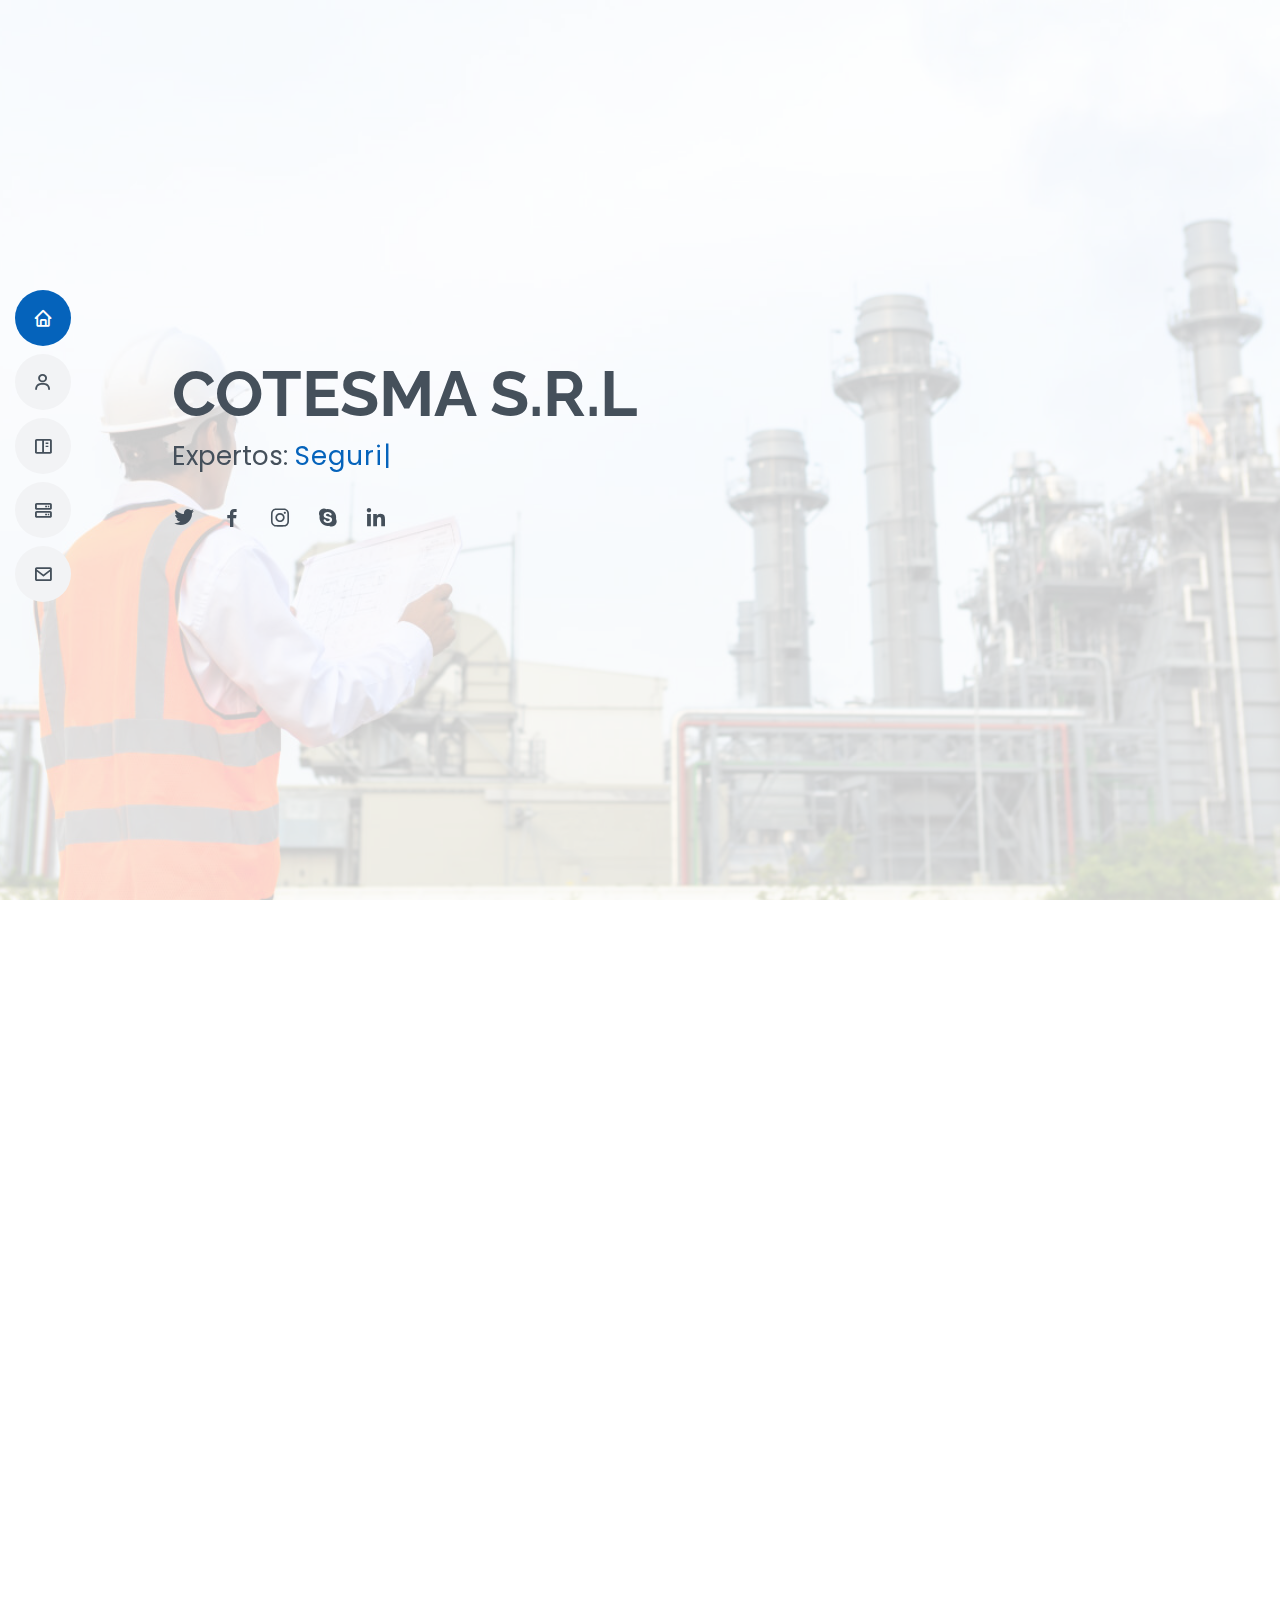
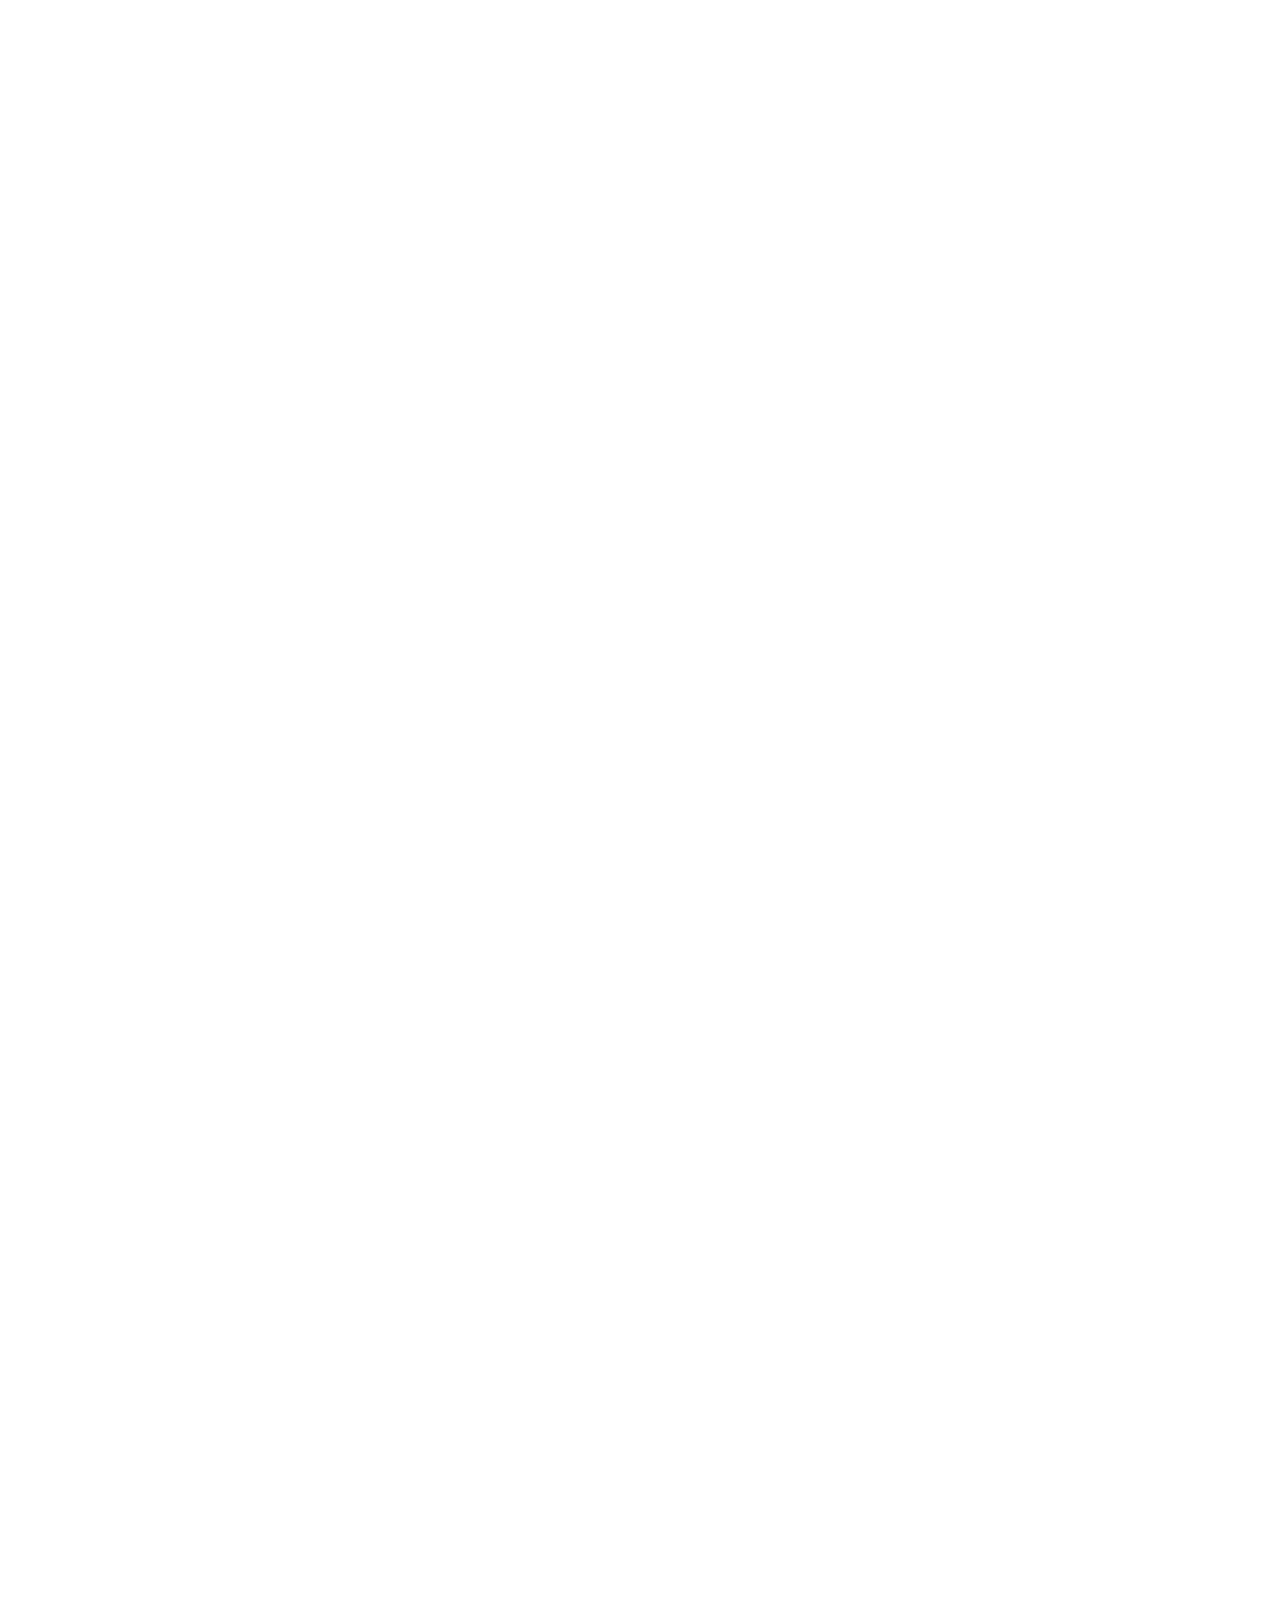
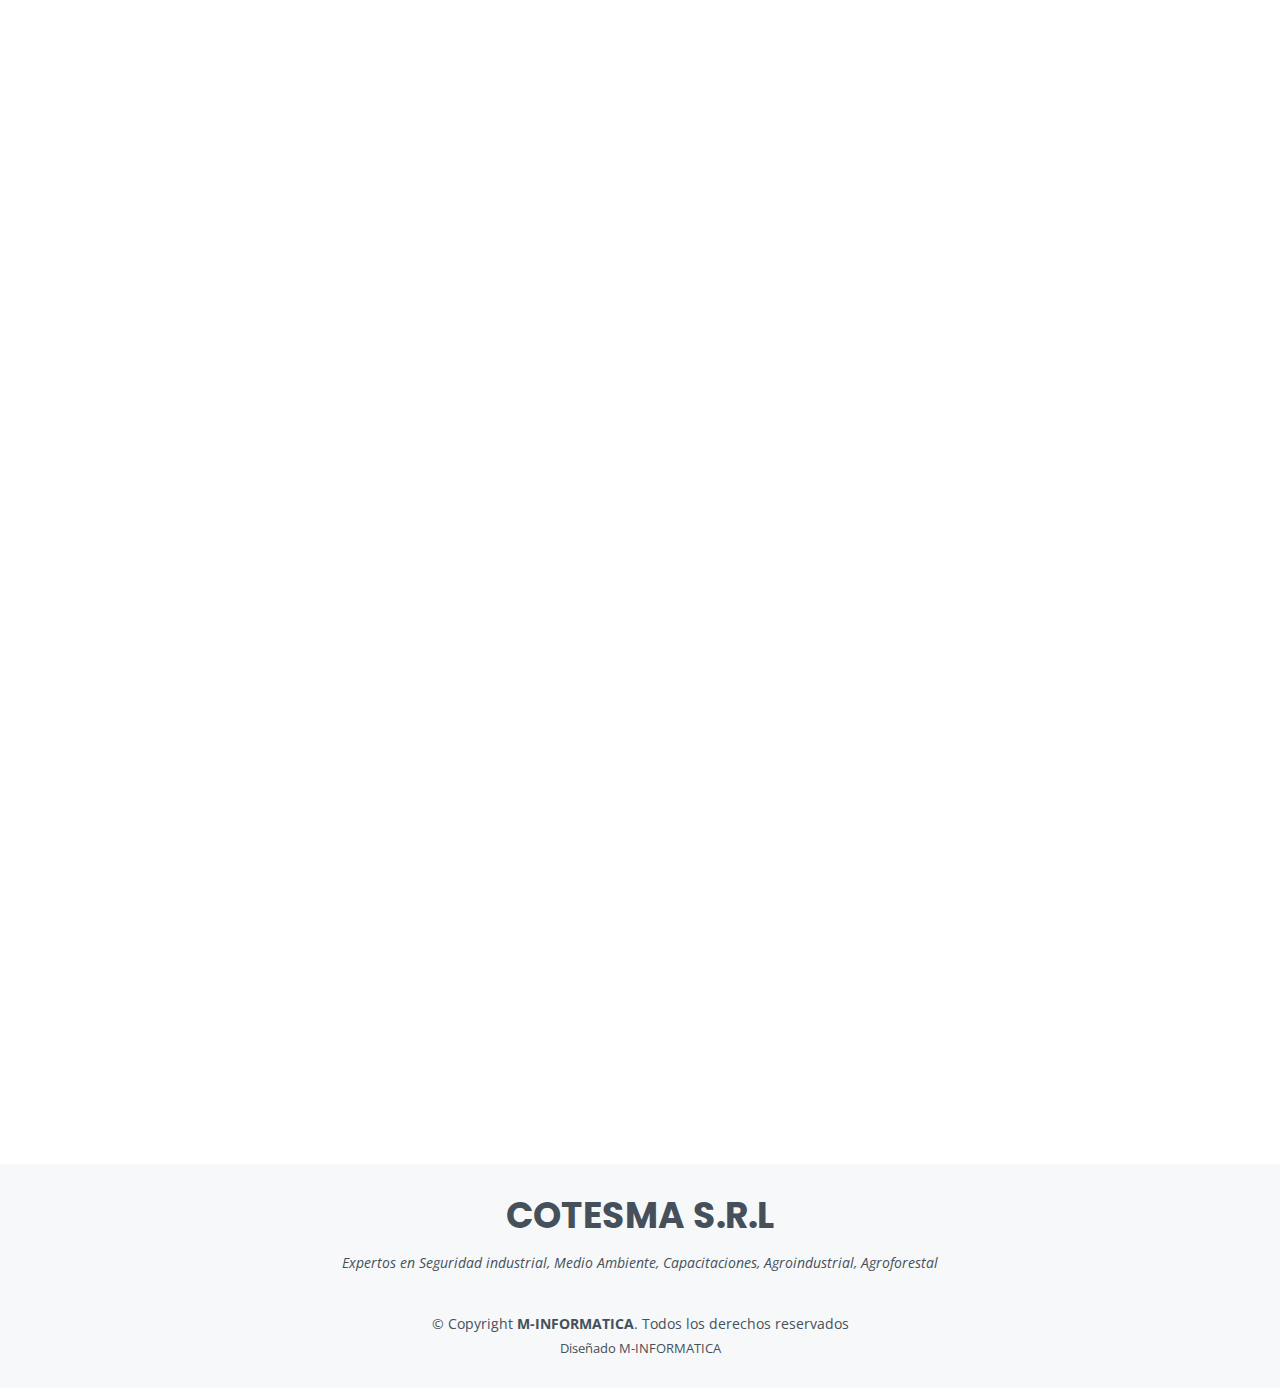
==== commit 70b0e66f: "solo falta fotos de servicios" ====
--- a/index.html
+++ b/index.html
@@ -5,7 +5,7 @@
   <meta charset="utf-8">
   <meta content="width=device-width, initial-scale=1.0" name="viewport">
 
-  <title>MyResume Bootstrap Template - Index</title>
+  <title>Cotesma S.R.L - Index</title>
   <meta content="" name="description">
   <meta content="" name="keywords">
 
@@ -47,11 +47,10 @@
     <nav id="navbar" class="navbar nav-menu">
       <ul>
         <li><a href="#hero" class="nav-link scrollto active"><i class="bx bx-home"></i> <span>Home</span></a></li>
-        <li><a href="#about" class="nav-link scrollto"><i class="bx bx-user"></i> <span>About</span></a></li>
-        <li><a href="#resume" class="nav-link scrollto"><i class="bx bx-file-blank"></i> <span>Resume</span></a></li>
-        <li><a href="#portfolio" class="nav-link scrollto"><i class="bx bx-book-content"></i> <span>Portfolio</span></a></li>
-        <li><a href="#services" class="nav-link scrollto"><i class="bx bx-server"></i> <span>Services</span></a></li>
-        <li><a href="#contact" class="nav-link scrollto"><i class="bx bx-envelope"></i> <span>Contact</span></a></li>
+        <li><a href="#about" class="nav-link scrollto"><i class="bx bx-user"></i> <span>Quienes Somos</span></a></li>
+        <li><a href="#portfolio" class="nav-link scrollto"><i class="bx bx-book-content"></i> <span>Servicios</span></a></li>
+        <li><a href="#testimonials" class="nav-link scrollto"><i class="bx bx-server"></i> <span>Clientes</span></a></li>
+        <li><a href="#contact" class="nav-link scrollto"><i class="bx bx-envelope"></i> <span>Contacto</span></a></li>
       </ul>
     </nav><!-- .nav-menu -->
 
@@ -60,8 +59,8 @@
   <!-- ======= Hero Section ======= -->
   <section id="hero" class="d-flex flex-column justify-content-center">
     <div class="container" data-aos="zoom-in" data-aos-delay="100">
-      <h1>Brandon Johnson</h1>
-      <p>I'm <span class="typed" data-typed-items="Designer, Developer, Freelancer, Photographer"></span></p>
+      <h1>COTESMA S.R.L</h1>
+      <p>Expertos: <span class="typed" data-typed-items="Seguridad industrial, Medio Ambiente, Capacitaciones, Agroindustrial, Agroforestal"></span></p>
       <div class="social-links">
         <a href="#" class="twitter"><i class="bx bxl-twitter"></i></a>
         <a href="#" class="facebook"><i class="bx bxl-facebook"></i></a>
@@ -79,402 +78,26 @@
       <div class="container" data-aos="fade-up">
 
         <div class="section-title">
-          <h2>About</h2>
-          <p>Magnam dolores commodi suscipit. Necessitatibus eius consequatur ex aliquid fuga eum quidem. Sit sint consectetur velit. Quisquam quos quisquam cupiditate. Et nemo qui impedit suscipit alias ea. Quia fugiat sit in iste officiis commodi quidem hic quas.</p>
-        </div>
-
+          <h2>Quienes Somos</h2>
+          <p>Somos una empresa dedicada a la provisión de soluciones en temas de Medio Ambiente, Salud Ocupacional, Responsabilidad Social y Seguridad e Higiene Laboral, acorde a las necesidades de cada cliente, en los sectores hidrocarburífero, eléctrico, minero, agroindustrial, agroforestales, industrial, construcción civil, viales y telecomunicaciones
+          </p>
+        </div>
+        <!-- ======= Services Section ======= -->
+    <section id="services" class="services">
+      
+   
         <div class="row">
-          <div class="col-lg-4">
-            <img src="assets/img/profile-img.jpg" class="img-fluid" alt="">
-          </div>
-          <div class="col-lg-8 pt-4 pt-lg-0 content">
-            <h3>UI/UX Designer &amp; Web Developer.</h3>
-            <p class="fst-italic">
-              Lorem ipsum dolor sit amet, consectetur adipiscing elit, sed do eiusmod tempor incididunt ut labore et dolore
-              magna aliqua.
-            </p>
-            <div class="row">
-              <div class="col-lg-6">
-                <ul>
-                  <li><i class="bi bi-chevron-right"></i> <strong>Birthday:</strong> <span>1 May 1995</span></li>
-                  <li><i class="bi bi-chevron-right"></i> <strong>Website:</strong> <span>www.example.com</span></li>
-                  <li><i class="bi bi-chevron-right"></i> <strong>Phone:</strong> <span>+123 456 7890</span></li>
-                  <li><i class="bi bi-chevron-right"></i> <strong>City:</strong> <span>New York, USA</span></li>
-                </ul>
-              </div>
-              <div class="col-lg-6">
-                <ul>
-                  <li><i class="bi bi-chevron-right"></i> <strong>Age:</strong> <span>30</span></li>
-                  <li><i class="bi bi-chevron-right"></i> <strong>Degree:</strong> <span>Master</span></li>
-                  <li><i class="bi bi-chevron-right"></i> <strong>PhEmailone:</strong> <span>email@example.com</span></li>
-                  <li><i class="bi bi-chevron-right"></i> <strong>Freelance:</strong> <span>Available</span></li>
-                </ul>
-              </div>
-            </div>
-            <p>
-              Officiis eligendi itaque labore et dolorum mollitia officiis optio vero. Quisquam sunt adipisci omnis et ut. Nulla accusantium dolor incidunt officia tempore. Et eius omnis.
-              Cupiditate ut dicta maxime officiis quidem quia. Sed et consectetur qui quia repellendus itaque neque. Aliquid amet quidem ut quaerat cupiditate. Ab et eum qui repellendus omnis culpa magni laudantium dolores.
-            </p>
-          </div>
-        </div>
-
-      </div>
-    </section><!-- End About Section -->
-
-    <!-- ======= Facts Section ======= -->
-    <section id="facts" class="facts">
-      <div class="container" data-aos="fade-up">
-
-        <div class="section-title">
-          <h2>Facts</h2>
-          <p>Magnam dolores commodi suscipit. Necessitatibus eius consequatur ex aliquid fuga eum quidem. Sit sint consectetur velit. Quisquam quos quisquam cupiditate. Et nemo qui impedit suscipit alias ea. Quia fugiat sit in iste officiis commodi quidem hic quas.</p>
-        </div>
-
-        <div class="row">
-
-          <div class="col-lg-3 col-md-6">
-            <div class="count-box">
-              <i class="bi bi-emoji-smile"></i>
-              <span data-purecounter-start="0" data-purecounter-end="232" data-purecounter-duration="1" class="purecounter"></span>
-              <p>Happy Clients</p>
-            </div>
-          </div>
-
-          <div class="col-lg-3 col-md-6 mt-5 mt-md-0">
-            <div class="count-box">
-              <i class="bi bi-journal-richtext"></i>
-              <span data-purecounter-start="0" data-purecounter-end="521" data-purecounter-duration="1" class="purecounter"></span>
-              <p>Projects</p>
-            </div>
-          </div>
-
-          <div class="col-lg-3 col-md-6 mt-5 mt-lg-0">
-            <div class="count-box">
-              <i class="bi bi-headset"></i>
-              <span data-purecounter-start="0" data-purecounter-end="1463" data-purecounter-duration="1" class="purecounter"></span>
-              <p>Hours Of Support</p>
-            </div>
-          </div>
-
-          <div class="col-lg-3 col-md-6 mt-5 mt-lg-0">
-            <div class="count-box">
-              <i class="bi bi-award"></i>
-              <span data-purecounter-start="0" data-purecounter-end="25" data-purecounter-duration="1" class="purecounter"></span>
-              <p>Awards</p>
-            </div>
-          </div>
-
-        </div>
-
-      </div>
-    </section><!-- End Facts Section -->
-
-    <!-- ======= Skills Section ======= -->
-    <section id="skills" class="skills section-bg">
-      <div class="container" data-aos="fade-up">
-
-        <div class="section-title">
-          <h2>Skills</h2>
-          <p>Magnam dolores commodi suscipit. Necessitatibus eius consequatur ex aliquid fuga eum quidem. Sit sint consectetur velit. Quisquam quos quisquam cupiditate. Et nemo qui impedit suscipit alias ea. Quia fugiat sit in iste officiis commodi quidem hic quas.</p>
-        </div>
-
-        <div class="row skills-content">
-
-          <div class="col-lg-6">
-
-            <div class="progress">
-              <span class="skill">HTML <i class="val">100%</i></span>
-              <div class="progress-bar-wrap">
-                <div class="progress-bar" role="progressbar" aria-valuenow="100" aria-valuemin="0" aria-valuemax="100"></div>
-              </div>
-            </div>
-
-            <div class="progress">
-              <span class="skill">CSS <i class="val">90%</i></span>
-              <div class="progress-bar-wrap">
-                <div class="progress-bar" role="progressbar" aria-valuenow="90" aria-valuemin="0" aria-valuemax="100"></div>
-              </div>
-            </div>
-
-            <div class="progress">
-              <span class="skill">JavaScript <i class="val">75%</i></span>
-              <div class="progress-bar-wrap">
-                <div class="progress-bar" role="progressbar" aria-valuenow="75" aria-valuemin="0" aria-valuemax="100"></div>
-              </div>
-            </div>
-
-          </div>
-
-          <div class="col-lg-6">
-
-            <div class="progress">
-              <span class="skill">PHP <i class="val">80%</i></span>
-              <div class="progress-bar-wrap">
-                <div class="progress-bar" role="progressbar" aria-valuenow="80" aria-valuemin="0" aria-valuemax="100"></div>
-              </div>
-            </div>
-
-            <div class="progress">
-              <span class="skill">WordPress/CMS <i class="val">90%</i></span>
-              <div class="progress-bar-wrap">
-                <div class="progress-bar" role="progressbar" aria-valuenow="90" aria-valuemin="0" aria-valuemax="100"></div>
-              </div>
-            </div>
-
-            <div class="progress">
-              <span class="skill">Photoshop <i class="val">55%</i></span>
-              <div class="progress-bar-wrap">
-                <div class="progress-bar" role="progressbar" aria-valuenow="55" aria-valuemin="0" aria-valuemax="100"></div>
-              </div>
-            </div>
-
-          </div>
-
-        </div>
-
-      </div>
-    </section><!-- End Skills Section -->
-
-    <!-- ======= Resume Section ======= -->
-    <section id="resume" class="resume">
-      <div class="container" data-aos="fade-up">
-
-        <div class="section-title">
-          <h2>Resume</h2>
-          <p>Magnam dolores commodi suscipit. Necessitatibus eius consequatur ex aliquid fuga eum quidem. Sit sint consectetur velit. Quisquam quos quisquam cupiditate. Et nemo qui impedit suscipit alias ea. Quia fugiat sit in iste officiis commodi quidem hic quas.</p>
-        </div>
-
-        <div class="row">
-          <div class="col-lg-6">
-            <h3 class="resume-title">Sumary</h3>
-            <div class="resume-item pb-0">
-              <h4>Brandon Johnson</h4>
-              <p><em>Innovative and deadline-driven Graphic Designer with 3+ years of experience designing and developing user-centered digital/print marketing material from initial concept to final, polished deliverable.</em></p>
-              <ul>
-                <li>Portland par 127,Orlando, FL</li>
-                <li>(123) 456-7891</li>
-                <li>alice.barkley@example.com</li>
-              </ul>
-            </div>
-
-            <h3 class="resume-title">Education</h3>
-            <div class="resume-item">
-              <h4>Master of Fine Arts &amp; Graphic Design</h4>
-              <h5>2015 - 2016</h5>
-              <p><em>Rochester Institute of Technology, Rochester, NY</em></p>
-              <p>Qui deserunt veniam. Et sed aliquam labore tempore sed quisquam iusto autem sit. Ea vero voluptatum qui ut dignissimos deleniti nerada porti sand markend</p>
-            </div>
-            <div class="resume-item">
-              <h4>Bachelor of Fine Arts &amp; Graphic Design</h4>
-              <h5>2010 - 2014</h5>
-              <p><em>Rochester Institute of Technology, Rochester, NY</em></p>
-              <p>Quia nobis sequi est occaecati aut. Repudiandae et iusto quae reiciendis et quis Eius vel ratione eius unde vitae rerum voluptates asperiores voluptatem Earum molestiae consequatur neque etlon sader mart dila</p>
-            </div>
-          </div>
-          <div class="col-lg-6">
-            <h3 class="resume-title">Professional Experience</h3>
-            <div class="resume-item">
-              <h4>Senior graphic design specialist</h4>
-              <h5>2019 - Present</h5>
-              <p><em>Experion, New York, NY </em></p>
-              <ul>
-                <li>Lead in the design, development, and implementation of the graphic, layout, and production communication materials</li>
-                <li>Delegate tasks to the 7 members of the design team and provide counsel on all aspects of the project. </li>
-                <li>Supervise the assessment of all graphic materials in order to ensure quality and accuracy of the design</li>
-                <li>Oversee the efficient use of production project budgets ranging from $2,000 - $25,000</li>
-              </ul>
-            </div>
-            <div class="resume-item">
-              <h4>Graphic design specialist</h4>
-              <h5>2017 - 2018</h5>
-              <p><em>Stepping Stone Advertising, New York, NY</em></p>
-              <ul>
-                <li>Developed numerous marketing programs (logos, brochures,infographics, presentations, and advertisements).</li>
-                <li>Managed up to 5 projects or tasks at a given time while under pressure</li>
-                <li>Recommended and consulted with clients on the most appropriate graphic design</li>
-                <li>Created 4+ design presentations and proposals a month for clients and account managers</li>
-              </ul>
-            </div>
-          </div>
-        </div>
-
-      </div>
-    </section><!-- End Resume Section -->
-
-    <!-- ======= Portfolio Section ======= -->
-    <section id="portfolio" class="portfolio section-bg">
-      <div class="container" data-aos="fade-up">
-
-        <div class="section-title">
-          <h2>Portfolio</h2>
-          <p>Magnam dolores commodi suscipit. Necessitatibus eius consequatur ex aliquid fuga eum quidem. Sit sint consectetur velit. Quisquam quos quisquam cupiditate. Et nemo qui impedit suscipit alias ea. Quia fugiat sit in iste officiis commodi quidem hic quas.</p>
-        </div>
-
-        <div class="row">
-          <div class="col-lg-12 d-flex justify-content-center" data-aos="fade-up" data-aos-delay="100">
-            <ul id="portfolio-flters">
-              <li data-filter="*" class="filter-active">All</li>
-              <li data-filter=".filter-app">App</li>
-              <li data-filter=".filter-card">Card</li>
-              <li data-filter=".filter-web">Web</li>
-            </ul>
-          </div>
-        </div>
-
-        <div class="row portfolio-container" data-aos="fade-up" data-aos-delay="200">
-
-          <div class="col-lg-4 col-md-6 portfolio-item filter-app">
-            <div class="portfolio-wrap">
-              <img src="assets/img/portfolio/portfolio-1.jpg" class="img-fluid" alt="">
-              <div class="portfolio-info">
-                <h4>App 1</h4>
-                <p>App</p>
-                <div class="portfolio-links">
-                  <a href="assets/img/portfolio/portfolio-1.jpg" data-gallery="portfolioGallery" class="portfolio-lightbox" title="App 1"><i class="bx bx-plus"></i></a>
-                  <a href="portfolio-details.html" class="portfolio-details-lightbox" data-glightbox="type: external" title="Portfolio Details"><i class="bx bx-link"></i></a>
-                </div>
-              </div>
-            </div>
-          </div>
-
-          <div class="col-lg-4 col-md-6 portfolio-item filter-web">
-            <div class="portfolio-wrap">
-              <img src="assets/img/portfolio/portfolio-2.jpg" class="img-fluid" alt="">
-              <div class="portfolio-info">
-                <h4>Web 3</h4>
-                <p>Web</p>
-                <div class="portfolio-links">
-                  <a href="assets/img/portfolio/portfolio-2.jpg" data-gallery="portfolioGallery" class="portfolio-lightbox" title="Web 3"><i class="bx bx-plus"></i></a>
-                  <a href="portfolio-details.html" class="portfolio-details-lightbox" data-glightbox="type: external" title="Portfolio Details"><i class="bx bx-link"></i></a>
-                </div>
-              </div>
-            </div>
-          </div>
-
-          <div class="col-lg-4 col-md-6 portfolio-item filter-app">
-            <div class="portfolio-wrap">
-              <img src="assets/img/portfolio/portfolio-3.jpg" class="img-fluid" alt="">
-              <div class="portfolio-info">
-                <h4>App 2</h4>
-                <p>App</p>
-                <div class="portfolio-links">
-                  <a href="assets/img/portfolio/portfolio-3.jpg" data-gallery="portfolioGallery" class="portfolio-lightbox" title="App 2"><i class="bx bx-plus"></i></a>
-                  <a href="portfolio-details.html" class="portfolio-details-lightbox" data-glightbox="type: external" title="Portfolio Details"><i class="bx bx-link"></i></a>
-                </div>
-              </div>
-            </div>
-          </div>
-
-          <div class="col-lg-4 col-md-6 portfolio-item filter-card">
-            <div class="portfolio-wrap">
-              <img src="assets/img/portfolio/portfolio-4.jpg" class="img-fluid" alt="">
-              <div class="portfolio-info">
-                <h4>Card 2</h4>
-                <p>Card</p>
-                <div class="portfolio-links">
-                  <a href="assets/img/portfolio/portfolio-4.jpg" data-gallery="portfolioGallery" class="portfolio-lightbox" title="Card 2"><i class="bx bx-plus"></i></a>
-                  <a href="portfolio-details.html" class="portfolio-details-lightbox" data-glightbox="type: external" title="Portfolio Details"><i class="bx bx-link"></i></a>
-                </div>
-              </div>
-            </div>
-          </div>
-
-          <div class="col-lg-4 col-md-6 portfolio-item filter-web">
-            <div class="portfolio-wrap">
-              <img src="assets/img/portfolio/portfolio-5.jpg" class="img-fluid" alt="">
-              <div class="portfolio-info">
-                <h4>Web 2</h4>
-                <p>Web</p>
-                <div class="portfolio-links">
-                  <a href="assets/img/portfolio/portfolio-5.jpg" data-gallery="portfolioGallery" class="portfolio-lightbox" title="Web 2"><i class="bx bx-plus"></i></a>
-                  <a href="portfolio-details.html" class="portfolio-details-lightbox" data-glightbox="type: external" title="Portfolio Details"><i class="bx bx-link"></i></a>
-                </div>
-              </div>
-            </div>
-          </div>
-
-          <div class="col-lg-4 col-md-6 portfolio-item filter-app">
-            <div class="portfolio-wrap">
-              <img src="assets/img/portfolio/portfolio-6.jpg" class="img-fluid" alt="">
-              <div class="portfolio-info">
-                <h4>App 3</h4>
-                <p>App</p>
-                <div class="portfolio-links">
-                  <a href="assets/img/portfolio/portfolio-6.jpg" data-gallery="portfolioGallery" class="portfolio-lightbox" title="App 3"><i class="bx bx-plus"></i></a>
-                  <a href="portfolio-details.html" class="portfolio-details-lightbox" data-glightbox="type: external" title="Portfolio Details"><i class="bx bx-link"></i></a>
-                </div>
-              </div>
-            </div>
-          </div>
-
-          <div class="col-lg-4 col-md-6 portfolio-item filter-card">
-            <div class="portfolio-wrap">
-              <img src="assets/img/portfolio/portfolio-7.jpg" class="img-fluid" alt="">
-              <div class="portfolio-info">
-                <h4>Card 1</h4>
-                <p>Card</p>
-                <div class="portfolio-links">
-                  <a href="assets/img/portfolio/portfolio-7.jpg" data-gallery="portfolioGallery" class="portfolio-lightbox" title="Card 1"><i class="bx bx-plus"></i></a>
-                  <a href="portfolio-details.html" class="portfolio-details-lightbox" data-glightbox="type: external" title="Portfolio Details"><i class="bx bx-link"></i></a>
-                </div>
-              </div>
-            </div>
-          </div>
-
-          <div class="col-lg-4 col-md-6 portfolio-item filter-card">
-            <div class="portfolio-wrap">
-              <img src="assets/img/portfolio/portfolio-8.jpg" class="img-fluid" alt="">
-              <div class="portfolio-info">
-                <h4>Card 3</h4>
-                <p>Card</p>
-                <div class="portfolio-links">
-                  <a href="assets/img/portfolio/portfolio-8.jpg" data-gallery="portfolioGallery" class="portfolio-lightbox" title="Card 3"><i class="bx bx-plus"></i></a>
-                  <a href="portfolio-details.html" class="portfolio-details-lightbox" data-glightbox="type: external" title="Portfolio Details"><i class="bx bx-link"></i></a>
-                </div>
-              </div>
-            </div>
-          </div>
-
-          <div class="col-lg-4 col-md-6 portfolio-item filter-web">
-            <div class="portfolio-wrap">
-              <img src="assets/img/portfolio/portfolio-9.jpg" class="img-fluid" alt="">
-              <div class="portfolio-info">
-                <h4>Web 3</h4>
-                <p>Web</p>
-                <div class="portfolio-links">
-                  <a href="assets/img/portfolio/portfolio-9.jpg" data-gallery="portfolioGallery" class="portfolio-lightbox" title="Web 3"><i class="bx bx-plus"></i></a>
-                  <a href="portfolio-details.html" class="portfolio-details-lightbox" data-glightbox="type: external" title="Portfolio Details"><i class="bx bx-link"></i></a>
-                </div>
-              </div>
-            </div>
-          </div>
-
-        </div>
-
-      </div>
-    </section><!-- End Portfolio Section -->
-
-    <!-- ======= Services Section ======= -->
-    <section id="services" class="services">
-      <div class="container" data-aos="fade-up">
-
-        <div class="section-title">
-          <h2>Services</h2>
-          <p>Magnam dolores commodi suscipit. Necessitatibus eius consequatur ex aliquid fuga eum quidem. Sit sint consectetur velit. Quisquam quos quisquam cupiditate. Et nemo qui impedit suscipit alias ea. Quia fugiat sit in iste officiis commodi quidem hic quas.</p>
-        </div>
-
-        <div class="row">
-
           <div class="col-lg-4 col-md-6 d-flex align-items-stretch" data-aos="zoom-in" data-aos-delay="100">
             <div class="icon-box iconbox-blue">
               <div class="icon">
                 <svg width="100" height="100" viewBox="0 0 600 600" xmlns="http://www.w3.org/2000/svg">
                   <path stroke="none" stroke-width="0" fill="#f5f5f5" d="M300,521.0016835830174C376.1290562159157,517.8887921683347,466.0731472004068,529.7835943286574,510.70327084640275,468.03025145048787C554.3714126377745,407.6079735673963,508.03601936045806,328.9844924480964,491.2728898941984,256.3432110539036C474.5976632858925,184.082847569629,479.9380746630129,96.60480741107993,416.23090153303,58.64404602377083C348.86323505073057,18.502131276798302,261.93793281208167,40.57373210992963,193.5410806939664,78.93577620505333C130.42746243093433,114.334589627462,98.30271207620316,179.96522072025542,76.75703585869454,249.04625023123273C51.97151888228291,328.5150500222984,13.704378332031375,421.85034740162234,66.52175969318436,486.19268352777647C119.04800174914682,550.1803526380478,217.28368757567262,524.383925680826,300,521.0016835830174"></path>
                 </svg>
-                <i class="bx bxl-dribbble"></i>
-              </div>
-              <h4><a href="">Lorem Ipsum</a></h4>
-              <p>Voluptatum deleniti atque corrupti quos dolores et quas molestias excepturi</p>
+                <i class="bi bi-file-earmark-text"></i>
+              </div>
+              <h4><a href="">Mision</a></h4>
+              <p>COTESMA SRL tiene la misión de brindar a nuestros clientes la solución a sus problemas de seguridad, medio ambiente y responsabilidad social empresarial en sus empresas con la mayor eficiencia y calidad del Sector de Consultoría generando un entorno laboral seguro y un entorno amigable con el medio ambiente donde se encuentra su empresa, respetando las normas que apliquen respectivamente.
+              </p>
             </div>
           </div>
 
@@ -484,10 +107,11 @@
                 <svg width="100" height="100" viewBox="0 0 600 600" xmlns="http://www.w3.org/2000/svg">
                   <path stroke="none" stroke-width="0" fill="#f5f5f5" d="M300,582.0697525312426C382.5290701553225,586.8405444964366,449.9789794690241,525.3245884688669,502.5850820975895,461.55621195738473C556.606425686781,396.0723002908107,615.8543463187945,314.28637112970534,586.6730223649479,234.56875336149918C558.9533121215079,158.8439757836574,454.9685369536778,164.00468322053177,381.49747125262974,130.76875717737553C312.15926192815925,99.40240125094834,248.97055460311594,18.661163978235184,179.8680185752513,50.54337015887873C110.5421016452524,82.52863877960104,119.82277516462835,180.83849132639028,109.12597500060166,256.43424936330496C100.08760227029461,320.3096726198365,92.17705696193138,384.0621239912766,124.79988738764834,439.7174275375508C164.83382741302287,508.01625554203684,220.96474134820875,577.5009287672846,300,582.0697525312426"></path>
                 </svg>
-                <i class="bx bx-file"></i>
-              </div>
-              <h4><a href="">Sed Perspiciatis</a></h4>
-              <p>Duis aute irure dolor in reprehenderit in voluptate velit esse cillum dolore</p>
+                <i class="bi bi-eye"></i>
+              </div>
+              <h4><a href="">Vision</a></h4>
+              <p>Llegar a ser el primero en el Sector de la Consultoría a nivel Nacional con soluciones de seguridad industrial, medio ambiente y responsabilidad social empresarial para las empresas dando la mayor calidad y eficiencia en el servicio de soluciones para las industrias en todas las regiones.
+                e</p>
             </div>
           </div>
 
@@ -497,63 +121,137 @@
                 <svg width="100" height="100" viewBox="0 0 600 600" xmlns="http://www.w3.org/2000/svg">
                   <path stroke="none" stroke-width="0" fill="#f5f5f5" d="M300,541.5067337569781C382.14930387511276,545.0595476570109,479.8736841581634,548.3450877840088,526.4010558755058,480.5488172755941C571.5218469581645,414.80211281144784,517.5187510058486,332.0715597781072,496.52539010469104,255.14436215662573C477.37192572678356,184.95920475031193,473.57363656557914,105.61284051026155,413.0603344069578,65.22779650032875C343.27470386102294,18.654635553484475,251.2091493199835,5.337323636656869,175.0934190732945,40.62881213300186C97.87086631185822,76.43348514350839,51.98124368387456,156.15599469081315,36.44837278890362,239.84606092416172C21.716077023791087,319.22268207091537,43.775223500013084,401.1760424656574,96.891909868211,461.97329694683043C147.22146801428983,519.5804099606455,223.5754009179313,538.201503339737,300,541.5067337569781"></path>
                 </svg>
-                <i class="bx bx-tachometer"></i>
-              </div>
-              <h4><a href="">Magni Dolores</a></h4>
-              <p>Excepteur sint occaecat cupidatat non proident, sunt in culpa qui officia</p>
-            </div>
-          </div>
-
-          <div class="col-lg-4 col-md-6 d-flex align-items-stretch mt-4" data-aos="zoom-in" data-aos-delay="100">
-            <div class="icon-box iconbox-yellow">
-              <div class="icon">
-                <svg width="100" height="100" viewBox="0 0 600 600" xmlns="http://www.w3.org/2000/svg">
-                  <path stroke="none" stroke-width="0" fill="#f5f5f5" d="M300,503.46388370962813C374.79870501325706,506.71871716319447,464.8034551963731,527.1746412648533,510.4981551193396,467.86667711651364C555.9287308511215,408.9015244558933,512.6030010748507,327.5744911775523,490.211057578863,256.5855673507754C471.097692560561,195.9906835881958,447.69079081568157,138.11976852964426,395.19560036434837,102.3242989838813C329.3053358748298,57.3949838291264,248.02791733380457,8.279543830951368,175.87071277845988,42.242879143198664C103.41431057327972,76.34704239035025,93.79494320519305,170.9812938413882,81.28167332365135,250.07896920659033C70.17666984294237,320.27484674793965,64.84698225790005,396.69656628748305,111.28512138212992,450.4950937839243C156.20124167950087,502.5303643271138,231.32542653798444,500.4755392045468,300,503.46388370962813"></path>
-                </svg>
-                <i class="bx bx-layer"></i>
-              </div>
-              <h4><a href="">Nemo Enim</a></h4>
-              <p>At vero eos et accusamus et iusto odio dignissimos ducimus qui blanditiis</p>
-            </div>
-          </div>
-
-          <div class="col-lg-4 col-md-6 d-flex align-items-stretch mt-4" data-aos="zoom-in" data-aos-delay="200">
-            <div class="icon-box iconbox-red">
-              <div class="icon">
-                <svg width="100" height="100" viewBox="0 0 600 600" xmlns="http://www.w3.org/2000/svg">
-                  <path stroke="none" stroke-width="0" fill="#f5f5f5" d="M300,532.3542879108572C369.38199826031484,532.3153073249985,429.10787420159085,491.63046689027357,474.5244479745417,439.17860296908856C522.8885846962883,383.3225815378663,569.1668002868075,314.3205725914397,550.7432151929288,242.7694973846089C532.6665558377875,172.5657663291529,456.2379748765914,142.6223662098291,390.3689995646985,112.34683881706744C326.66090330228417,83.06452184765237,258.84405631176094,53.51806209861945,193.32584062364296,78.48882559362697C121.61183558270385,105.82097193414197,62.805066853699245,167.19869350419734,48.57481801355237,242.6138429142374C34.843463184063346,315.3850353017275,76.69343916112496,383.4422959591041,125.22947124332185,439.3748458443577C170.7312796277747,491.8107796887764,230.57421082200815,532.3932930995766,300,532.3542879108572"></path>
-                </svg>
-                <i class="bx bx-slideshow"></i>
-              </div>
-              <h4><a href="">Dele Cardo</a></h4>
-              <p>Quis consequatur saepe eligendi voluptatem consequatur dolor consequuntur</p>
-            </div>
-          </div>
-
-          <div class="col-lg-4 col-md-6 d-flex align-items-stretch mt-4" data-aos="zoom-in" data-aos-delay="300">
-            <div class="icon-box iconbox-teal">
-              <div class="icon">
-                <svg width="100" height="100" viewBox="0 0 600 600" xmlns="http://www.w3.org/2000/svg">
-                  <path stroke="none" stroke-width="0" fill="#f5f5f5" d="M300,566.797414625762C385.7384707136149,576.1784315230908,478.7894351017131,552.8928747891023,531.9192734346935,484.94944893311C584.6109503024035,417.5663521118492,582.489472248146,322.67544863468447,553.9536738515405,242.03673114598146C529.1557734026468,171.96086150256528,465.24506316201064,127.66468636344209,395.9583748389544,100.7403814666027C334.2173773831606,76.7482773500951,269.4350130405921,84.62216499799875,207.1952322260088,107.2889140133804C132.92018162631612,134.33871894543012,41.79353780512637,160.00259165414826,22.644507872594943,236.69541883565114C3.319112789854554,314.0945973066697,72.72355303640163,379.243833228382,124.04198916343866,440.3218312028393C172.9286146004772,498.5055451809895,224.45579914871206,558.5317968840102,300,566.797414625762"></path>
-                </svg>
-                <i class="bx bx-arch"></i>
-              </div>
-              <h4><a href="">Divera Don</a></h4>
-              <p>Modi nostrum vel laborum. Porro fugit error sit minus sapiente sit aspernatur</p>
-            </div>
-          </div>
-
-        </div>
-
-      </div>
-    </section><!-- End Services Section -->
-
+                <i class="bi bi-people-fill"></i>
+              </div>
+              <h4><a href="">Metodologia de trabajo</a></h4>
+              <p>El proceso de trabajo de COTESMA SRL se articula matricialmente a partir de la definición de los requerimientos de cada proyecto y su localización, operando de esta manera en función de objetivos, rendimientos esperados y resultados concretos. Con referencia a los recursos humanos, la estrategia de la empresa COTESMA SRL se basa en desarrollar la experiencia de los consultores permanentes que integran la empresa y potenciar su trabajo con equipos de especialistas específicos por proyecto.
+              </p>
+            </div>
+          </div>
+     
+      </div>
+    </section><!-- End Services Section -->      
+    </section><!-- End About Section -->
+
+    <!-- ======= Portfolio Section ======= -->
+    <section id="portfolio" class="portfolio section-bg">
+      <div class="container" data-aos="fade-up">
+
+        <div class="section-title">
+          <h2>Servicios</h2>
+          <p>COTESMA SRL ofrece una amplia y completa línea de servicios destinados a satisfacer las más altas exigencias de sus Clientes.</p>
+        </div>
+
+        <div class="row">
+          <div class="col-lg-12 d-flex justify-content-center" data-aos="fade-up" data-aos-delay="100">
+            <ul id="portfolio-flters">
+              <li data-filter="*" class="filter-active">All</li>
+            </ul>
+          </div>
+        </div>
+
+        <div class="row portfolio-container" data-aos="fade-up" data-aos-delay="200">
+
+          <div class="col-lg-4 col-md-6 portfolio-item filter-app">
+            <div class="portfolio-wrap">
+              <img src="assets/img/portfolio/portfolio-1.jpg" class="img-fluid" alt="">
+              <div class="portfolio-info">
+                <h4>HIGIENE Y SEGURIDAD INDUSTRIAL</h4>
+                <p>App</p>
+                <div class="portfolio-links">
+                  <a href="assets/img/portfolio/portfolio-1.jpg" data-gallery="portfolioGallery" class="portfolio-lightbox" title="App 1"><i class="bx bx-plus"></i></a>
+                  <a href="servicio1.html" class="portfolio-details-lightbox" data-glightbox="type: external" title="Portfolio Details"><i class="bx bx-link"></i></a>
+                </div>
+              </div>
+            </div>
+          </div>
+
+          <div class="col-lg-4 col-md-6 portfolio-item filter-web">
+            <div class="portfolio-wrap">
+              <img src="assets/img/portfolio/portfolio-2.jpg" class="img-fluid" alt="">
+              <div class="portfolio-info">
+                <h4>MEDIO AMBIENTE</h4>
+                <p>Web</p>
+                <div class="portfolio-links">
+                  <a href="assets/img/portfolio/portfolio-2.jpg" data-gallery="portfolioGallery" class="portfolio-lightbox" title="Web 3"><i class="bx bx-plus"></i></a>
+                  <a href="servicio2.html" class="portfolio-details-lightbox" data-glightbox="type: external" title="Portfolio Details"><i class="bx bx-link"></i></a>
+                </div>
+              </div>
+            </div>
+          </div>
+
+          <div class="col-lg-4 col-md-6 portfolio-item filter-app">
+            <div class="portfolio-wrap">
+              <img src="assets/img/portfolio/portfolio-3.jpg" class="img-fluid" alt="">
+              <div class="portfolio-info">
+                <h4>IDENTIFICACIÓN/CARACTERIZACIÓN DE MEDICIONES Y ANALISIS DE LABORATORIOS</h4>
+                <p>App</p>
+                <div class="portfolio-links">
+                  <a href="assets/img/portfolio/portfolio-3.jpg" data-gallery="portfolioGallery" class="portfolio-lightbox" title="App 2"><i class="bx bx-plus"></i></a>
+                  <a href="servicio3.html" class="portfolio-details-lightbox" data-glightbox="type: external" title="Portfolio Details"><i class="bx bx-link"></i></a>
+                </div>
+              </div>
+            </div>
+          </div>
+
+          <div class="col-lg-4 col-md-6 portfolio-item filter-card">
+            <div class="portfolio-wrap">
+              <img src="assets/img/portfolio/portfolio-4.jpg" class="img-fluid" alt="">
+              <div class="portfolio-info">
+                <h4>SOCIOECONOMIA Y CULTURA</h4>
+                <p>Card</p>
+                <div class="portfolio-links">
+                  <a href="assets/img/portfolio/portfolio-4.jpg" data-gallery="portfolioGallery" class="portfolio-lightbox" title="Card 2"><i class="bx bx-plus"></i></a>
+                  <a href="servicio4.html" class="portfolio-details-lightbox" data-glightbox="type: external" title="Portfolio Details"><i class="bx bx-link"></i></a>
+                </div>
+              </div>
+            </div>
+          </div>
+
+          <div class="col-lg-4 col-md-6 portfolio-item filter-web">
+            <div class="portfolio-wrap">
+              <img src="assets/img/portfolio/portfolio-5.jpg" class="img-fluid" alt="">
+              <div class="portfolio-info">
+                <h4>CAPACITACIÓN</h4>
+                <p>Web</p>
+                <div class="portfolio-links">
+                  <a href="assets/img/portfolio/portfolio-5.jpg" data-gallery="portfolioGallery" class="portfolio-lightbox" title="Web 2"><i class="bx bx-plus"></i></a>
+                  <a href="servicio5.html" class="portfolio-details-lightbox" data-glightbox="type: external" title="Portfolio Details"><i class="bx bx-link"></i></a>
+                </div>
+              </div>
+            </div>
+          </div>
+
+          <div class="col-lg-4 col-md-6 portfolio-item filter-app">
+            <div class="portfolio-wrap">
+              <img src="assets/img/portfolio/portfolio-6.jpg" class="img-fluid" alt="">
+              <div class="portfolio-info">
+                <h4>AGROINDUSTRIAL - AGROFORESTAL</h4>
+                <p>App</p>
+                <div class="portfolio-links">
+                  <a href="assets/img/portfolio/portfolio-6.jpg" data-gallery="portfolioGallery" class="portfolio-lightbox" title="App 3"><i class="bx bx-plus"></i></a>
+                  <a href="servicio6.html" class="portfolio-details-lightbox" data-glightbox="type: external" title="Portfolio Details"><i class="bx bx-link"></i></a>
+                </div>
+              </div>
+            </div>
+          </div>
+
+          
+
+          
+
+        </div>
+
+      </div>
+    </section><!-- End Portfolio Section -->
+
+    
     <!-- ======= Testimonials Section ======= -->
     <section id="testimonials" class="testimonials section-bg">
       <div class="container" data-aos="fade-up">
 
         <div class="section-title">
-          <h2>Testimonials</h2>
+          <h2>Clientes</h2>
         </div>
 
         <div class="testimonials-slider swiper" data-aos="fade-up" data-aos-delay="100">
@@ -562,25 +260,25 @@
             <div class="swiper-slide">
               <div class="testimonial-item">
                 <img src="assets/img/testimonials/testimonials-1.jpg" class="testimonial-img" alt="">
-                <h3>Saul Goodman</h3>
+                <h3>PETROBRAS S.A.</h3>
                 <h4>Ceo &amp; Founder</h4>
                 <p>
                   <i class="bx bxs-quote-alt-left quote-icon-left"></i>
-                  Proin iaculis purus consequat sem cure digni ssim donec porttitora entum suscipit rhoncus. Accusantium quam, ultricies eget id, aliquam eget nibh et. Maecen aliquam, risus at semper.
-                  <i class="bx bxs-quote-alt-right quote-icon-right"></i>
-                </p>
+                  Nuestras actividades en Bolivia están centradas en el negocio de exploración y producción de hidrocarburos. Somos operadores de los campos San Alberto, Sábalo, Itaú y del Área de exploración San Telmo Norte localizados en el departamento de Tarija. Además operamos el Área Campos Colpa y Caranda, situados en el departamento de Santa Cruz.
+También tenemos participación societaria en el Área exploratoria Astillero, en el departamento de Tarija y en el campo Monteagudo, en el departamento de Chuquisaca, así como en la planta de compresión de Río Grande, ubicada en el departamento de Santa Cruz.</p>
               </div>
             </div><!-- End testimonial item -->
 
             <div class="swiper-slide">
               <div class="testimonial-item">
                 <img src="assets/img/testimonials/testimonials-2.jpg" class="testimonial-img" alt="">
-                <h3>Sara Wilsson</h3>
+                <h3>ANDINA S.A.</h3>
                 <h4>Designer</h4>
                 <p>
                   <i class="bx bxs-quote-alt-left quote-icon-left"></i>
-                  Export tempor illum tamen malis malis eram quae irure esse labore quem cillum quid cillum eram malis quorum velit fore eram velit sunt aliqua noster fugiat irure amet legam anim culpa.
-                  <i class="bx bxs-quote-alt-right quote-icon-right"></i>
+                  Nuestras actividades en Bolivia están centradas en el negocio de exploración y producción de hidrocarburos. Somos operadores de los campos San Alberto, Sábalo, Itaú y del Área de exploración San Telmo Norte localizados en el departamento de Tarija. Además operamos el Área Campos Colpa y Caranda, situados en el departamento de Santa Cruz.
+También tenemos participación societaria en el Área exploratoria Astillero, en el departamento de Tarija y en el campo Monteagudo, en el departamento de Chuquisaca, así como en la planta de compresión de Río Grande, ubicada en el departamento de Santa Cruz.</p>
+              <i class="bx bxs-quote-alt-right quote-icon-right"></i>
                 </p>
               </div>
             </div><!-- End testimonial item -->
@@ -588,12 +286,13 @@
             <div class="swiper-slide">
               <div class="testimonial-item">
                 <img src="assets/img/testimonials/testimonials-3.jpg" class="testimonial-img" alt="">
-                <h3>Jena Karlis</h3>
+                <h3> ALG S.A.</h3>
                 <h4>Store Owner</h4>
                 <p>
                   <i class="bx bxs-quote-alt-left quote-icon-left"></i>
-                  Enim nisi quem export duis labore cillum quae magna enim sint quorum nulla quem veniam duis minim tempor labore quem eram duis noster aute amet eram fore quis sint minim.
-                  <i class="bx bxs-quote-alt-right quote-icon-right"></i>
+                  Nuestras actividades en Bolivia están centradas en el negocio de exploración y producción de hidrocarburos. Somos operadores de los campos San Alberto, Sábalo, Itaú y del Área de exploración San Telmo Norte localizados en el departamento de Tarija. Además operamos el Área Campos Colpa y Caranda, situados en el departamento de Santa Cruz.
+También tenemos participación societaria en el Área exploratoria Astillero, en el departamento de Tarija y en el campo Monteagudo, en el departamento de Chuquisaca, así como en la planta de compresión de Río Grande, ubicada en el departamento de Santa Cruz.</p>
+              <i class="bx bxs-quote-alt-right quote-icon-right"></i>
                 </p>
               </div>
             </div><!-- End testimonial item -->
@@ -601,12 +300,13 @@
             <div class="swiper-slide">
               <div class="testimonial-item">
                 <img src="assets/img/testimonials/testimonials-4.jpg" class="testimonial-img" alt="">
-                <h3>Matt Brandon</h3>
+                <h3>HAM GUARDIA.</h3>
                 <h4>Freelancer</h4>
                 <p>
                   <i class="bx bxs-quote-alt-left quote-icon-left"></i>
-                  Fugiat enim eram quae cillum dolore dolor amet nulla culpa multos export minim fugiat minim velit minim dolor enim duis veniam ipsum anim magna sunt elit fore quem dolore labore illum veniam.
-                  <i class="bx bxs-quote-alt-right quote-icon-right"></i>
+                  Nuestras actividades en Bolivia están centradas en el negocio de exploración y producción de hidrocarburos. Somos operadores de los campos San Alberto, Sábalo, Itaú y del Área de exploración San Telmo Norte localizados en el departamento de Tarija. Además operamos el Área Campos Colpa y Caranda, situados en el departamento de Santa Cruz.
+También tenemos participación societaria en el Área exploratoria Astillero, en el departamento de Tarija y en el campo Monteagudo, en el departamento de Chuquisaca, así como en la planta de compresión de Río Grande, ubicada en el departamento de Santa Cruz.</p>
+              <i class="bx bxs-quote-alt-right quote-icon-right"></i>
                 </p>
               </div>
             </div><!-- End testimonial item -->
@@ -614,12 +314,13 @@
             <div class="swiper-slide">
               <div class="testimonial-item">
                 <img src="assets/img/testimonials/testimonials-5.jpg" class="testimonial-img" alt="">
-                <h3>John Larson</h3>
+                <h3>SUPERMECADO HIPERMAXI.</h3>
                 <h4>Entrepreneur</h4>
                 <p>
                   <i class="bx bxs-quote-alt-left quote-icon-left"></i>
-                  Quis quorum aliqua sint quem legam fore sunt eram irure aliqua veniam tempor noster veniam enim culpa labore duis sunt culpa nulla illum cillum fugiat legam esse veniam culpa fore nisi cillum quid.
-                  <i class="bx bxs-quote-alt-right quote-icon-right"></i>
+                  Nuestras actividades en Bolivia están centradas en el negocio de exploración y producción de hidrocarburos. Somos operadores de los campos San Alberto, Sábalo, Itaú y del Área de exploración San Telmo Norte localizados en el departamento de Tarija. Además operamos el Área Campos Colpa y Caranda, situados en el departamento de Santa Cruz.
+También tenemos participación societaria en el Área exploratoria Astillero, en el departamento de Tarija y en el campo Monteagudo, en el departamento de Chuquisaca, así como en la planta de compresión de Río Grande, ubicada en el departamento de Santa Cruz.</p>
+              <i class="bx bxs-quote-alt-right quote-icon-right"></i>
                 </p>
               </div>
             </div><!-- End testimonial item -->
@@ -631,95 +332,94 @@
       </div>
     </section><!-- End Testimonials Section -->
 
-    <!-- ======= Contact Section ======= -->
-    <section id="contact" class="contact">
-      <div class="container" data-aos="fade-up">
-
-        <div class="section-title">
-          <h2>Contact</h2>
-        </div>
-
-        <div class="row mt-1">
-
-          <div class="col-lg-4">
-            <div class="info">
-              <div class="address">
-                <i class="bi bi-geo-alt"></i>
-                <h4>Location:</h4>
-                <p>A108 Adam Street, New York, NY 535022</p>
-              </div>
-
-              <div class="email">
-                <i class="bi bi-envelope"></i>
-                <h4>Email:</h4>
-                <p>info@example.com</p>
-              </div>
-
-              <div class="phone">
-                <i class="bi bi-phone"></i>
-                <h4>Call:</h4>
-                <p>+1 5589 55488 55s</p>
-              </div>
-
-            </div>
-
-          </div>
-
-          <div class="col-lg-8 mt-5 mt-lg-0">
-
-            <form action="forms/contact.php" method="post" role="form" class="php-email-form">
-              <div class="row">
-                <div class="col-md-6 form-group">
-                  <input type="text" name="name" class="form-control" id="name" placeholder="Your Name" required>
-                </div>
-                <div class="col-md-6 form-group mt-3 mt-md-0">
-                  <input type="email" class="form-control" name="email" id="email" placeholder="Your Email" required>
-                </div>
-              </div>
-              <div class="form-group mt-3">
-                <input type="text" class="form-control" name="subject" id="subject" placeholder="Subject" required>
-              </div>
-              <div class="form-group mt-3">
-                <textarea class="form-control" name="message" rows="5" placeholder="Message" required></textarea>
-              </div>
-              <div class="my-3">
-                <div class="loading">Loading</div>
-                <div class="error-message"></div>
-                <div class="sent-message">Your message has been sent. Thank you!</div>
-              </div>
-              <div class="text-center"><button type="submit">Send Message</button></div>
-            </form>
-
-          </div>
-
-        </div>
-
-      </div>
-    </section><!-- End Contact Section -->
+  <!-- ======= Contact Section ======= -->
+  <section id="contact" class="contact">
+    <div class="container" data-aos="fade-up">
+
+      <div class="section-title">
+        <h2>Solicita tu Consultoría</h2>
+      </div>
+
+      <div class="row" data-aos="fade-in">
+        <div class="col-lg-5 d-flex align-items-stretch">
+          <div class="info">
+           <div class="address">
+              <i class="bi bi-geo-alt"></i>
+              <h4>Ubicacion:</h4>
+              <p>B/ urbari Calle aruma #202</p>
+            </div>
+            
+            <div class="horario">
+              <i class="bi bi-house-door"></i>
+              <h4>horario de atencion:</h4>
+              <p>Lunes a Viernes  8:00am a 6:00pm</p>
+            </div>
+
+            <div class="email">
+              <i class="bi bi-envelope"></i>
+              <h4>Email:</h4>
+              <p>w.rocha@cotesmasrl.com</p>
+            </div>
+
+            <div class="phone">
+              <i class="bi bi-phone"></i>
+              <h4>Telefono:</h4>
+              <p>+591-78054809</p>
+            </div>
+            <iframe src="https://www.google.com/maps/embed?pb=!1m14!1m8!1m3!1d435.456925529322!2d-63.19502945943282!3d-17.79391328706066!3m2!1i1024!2i768!4f13.1!3m3!1m2!1s0x93f1e8197011c13d%3A0xbb02c25a8785b76a!2sAruma%20202%2C%20Santa%20Cruz%20de%20la%20Sierra%2C%20Bolivia!5e0!3m2!1sen!2sar!4v1706142639496!5m2!1sen!2sar" frameborder="0" style="border:0; width: 100%; height: 250px;" allowfullscreen></iframe>
+             
+            
+          </div>
+          </div>
+
+        <!--<div class="col-lg-8 mt-5 mt-lg-0">-->
+          <div class="col-lg-7 mt-5 mt-lg-0 d-flex align-items-stretch">
+
+          <form action="forms/contact.php" method="post" role="form" class="php-email-form">
+            <div class="row">
+              <div class="form-group">
+                <input type="text" name="name" class="form-control" id="name" placeholder="Tu Nombre" required>
+              </div>
+              <div class="form-group">
+                <input type="email" class="form-control" name="email" id="email" placeholder="Tu Email" required>
+              </div>
+            </div>
+            <div class="form-group">
+              <input type="text" class="form-control" name="subject" id="subject" placeholder="Asunto" required>
+            </div>
+            <div class="form-group">
+              <textarea class="form-control" name="message" rows="9" placeholder="Mensaje" required></textarea>
+            </div>
+            <div class="my-3">
+              <div class="loading">Cargando</div>
+              <div class="error-message"></div>
+              <div class="sent-message">Su mensaje ha sido enviado. Gracias!</div>
+            </div>
+            <div class="text-center"><button type="submit">Enviar Mensajee</button></div>
+          </form>
+        </div>
+      </div>
+
+     
+    </div>
+  </section><!-- End Contact Section -->
 
   </main><!-- End #main -->
 
   <!-- ======= Footer ======= -->
   <footer id="footer">
     <div class="container">
-      <h3>Brandon Johnson</h3>
-      <p>Et aut eum quis fuga eos sunt ipsa nihil. Labore corporis magni eligendi fuga maxime saepe commodi placeat.</p>
-      <div class="social-links">
-        <a href="#" class="twitter"><i class="bx bxl-twitter"></i></a>
-        <a href="#" class="facebook"><i class="bx bxl-facebook"></i></a>
-        <a href="#" class="instagram"><i class="bx bxl-instagram"></i></a>
-        <a href="#" class="google-plus"><i class="bx bxl-skype"></i></a>
-        <a href="#" class="linkedin"><i class="bx bxl-linkedin"></i></a>
-      </div>
+      <h3>COTESMA S.R.L</h3>
+      <p>Expertos en Seguridad industrial, Medio Ambiente, Capacitaciones, Agroindustrial, Agroforestal</p>
       <div class="copyright">
-        &copy; Copyright <strong><span>MyResume</span></strong>. All Rights Reserved
+        &copy; Copyright <strong><span>M-INFORMATICA</span></strong>. Todos los derechos reservados
       </div>
       <div class="credits">
         <!-- All the links in the footer should remain intact. -->
         <!-- You can delete the links only if you purchased the pro version. -->
         <!-- Licensing information: [license-url] -->
         <!-- Purchase the pro version with working PHP/AJAX contact form: https://bootstrapmade.com/free-html-bootstrap-template-my-resume/ -->
-        Designed by <a href="https://bootstrapmade.com/">BootstrapMade</a>
+        Diseñado M-INFORMATICA</a>
       </div>
     </div>
   </footer><!-- End Footer -->
--- a/assets/css/style.css
+++ b/assets/css/style.css
@@ -1048,12 +1048,14 @@
 }
 
 .contact .info .email,
+.contact .info .horario,
 .contact .info .phone {
   margin-top: 40px;
 }
 
 .contact .info .email:hover i,
 .contact .info .address:hover i,
+.contact .info .horario:hover i,
 .contact .info .phone:hover i {
   background: #0563bb;
   color: #fff;
@@ -1065,7 +1067,7 @@
 }
 
 .contact .php-email-form .form-group {
-  padding-bottom: 8px;
+  padding-bottom: 18px;
 }
 
 .contact .php-email-form .error-message {
